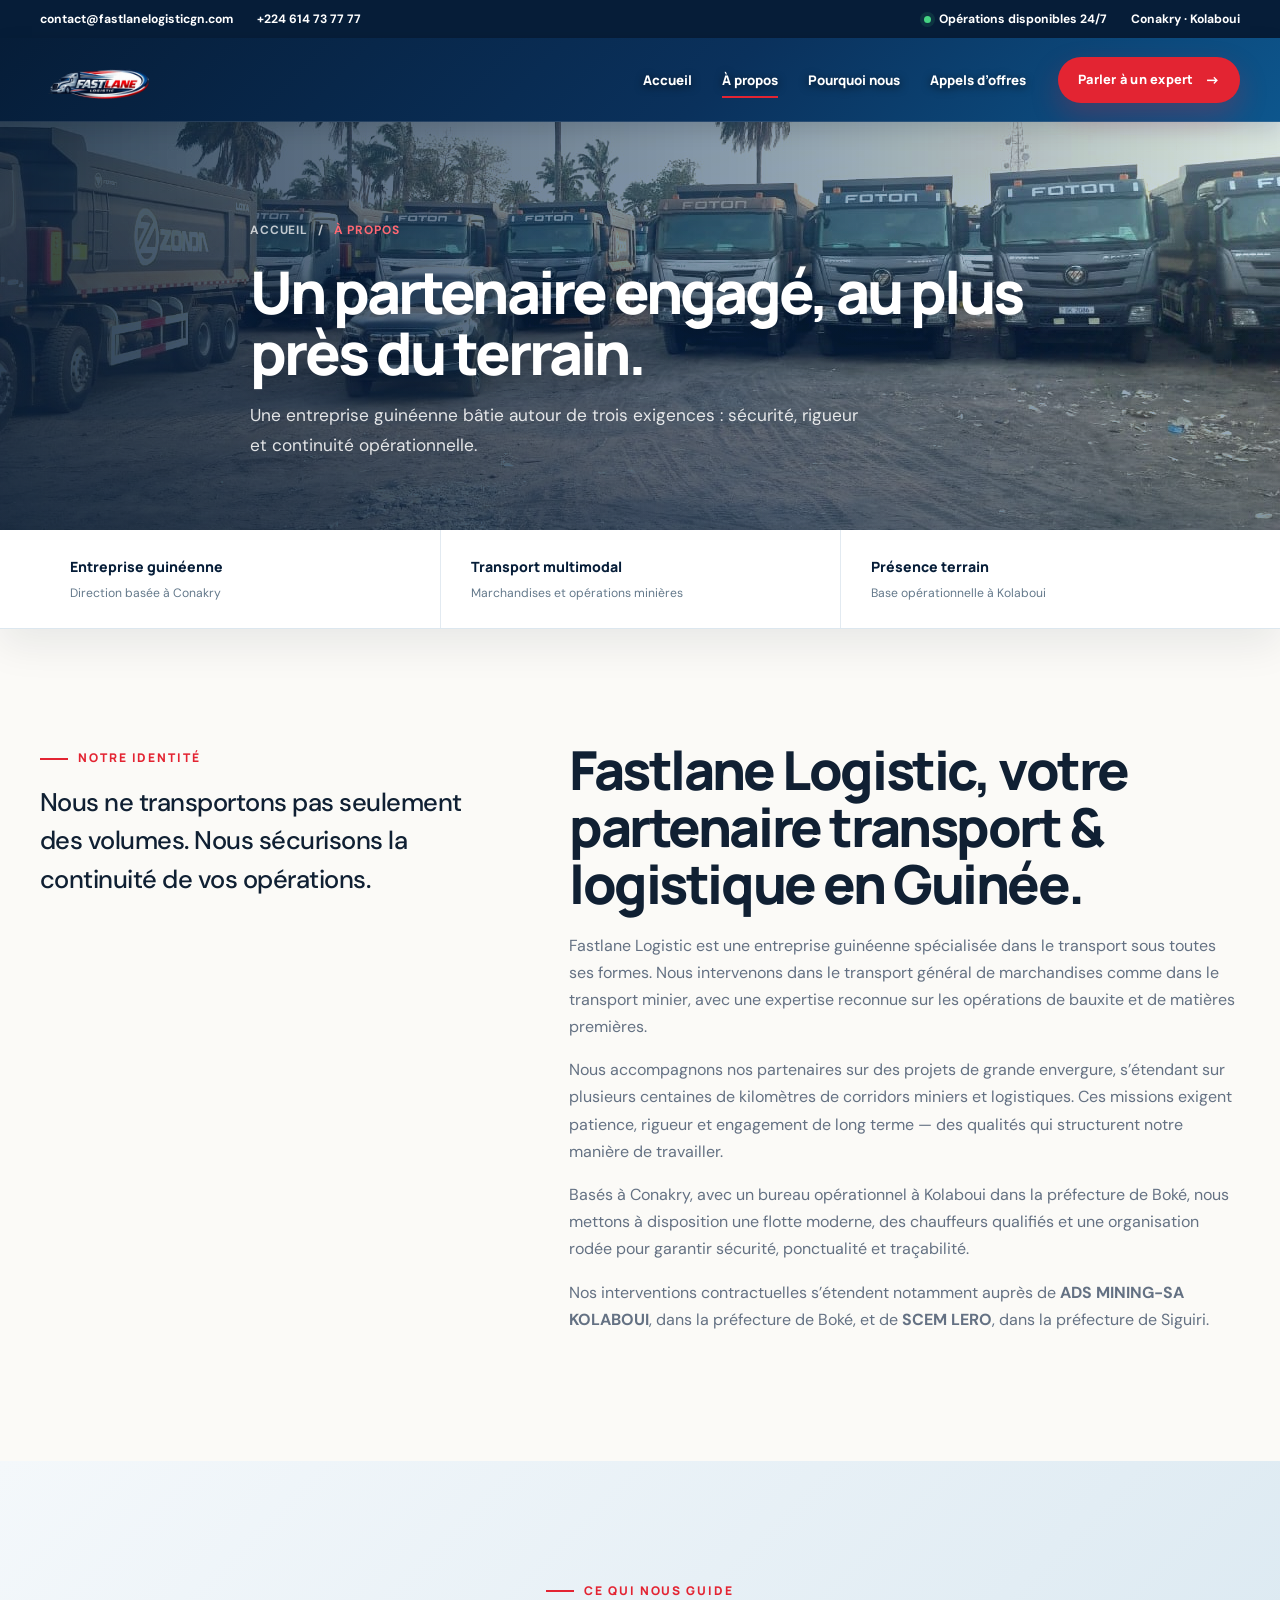
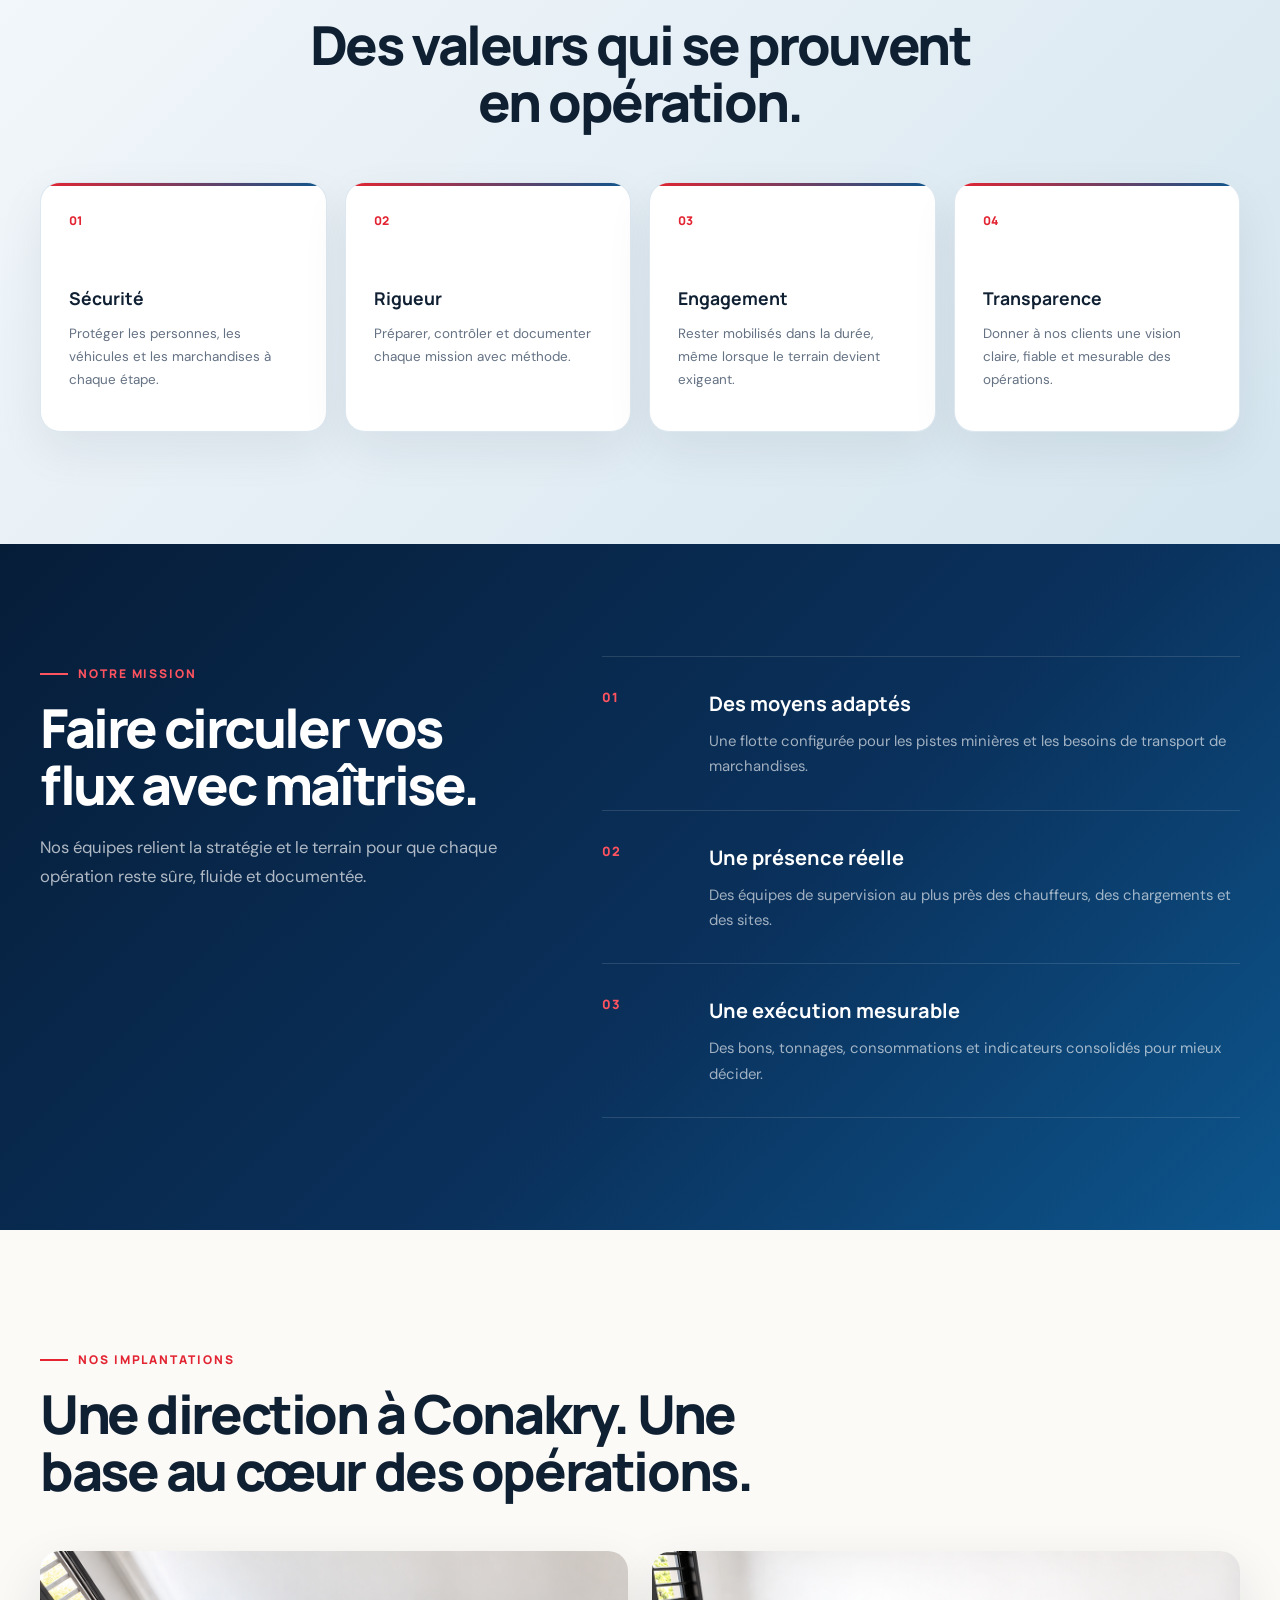
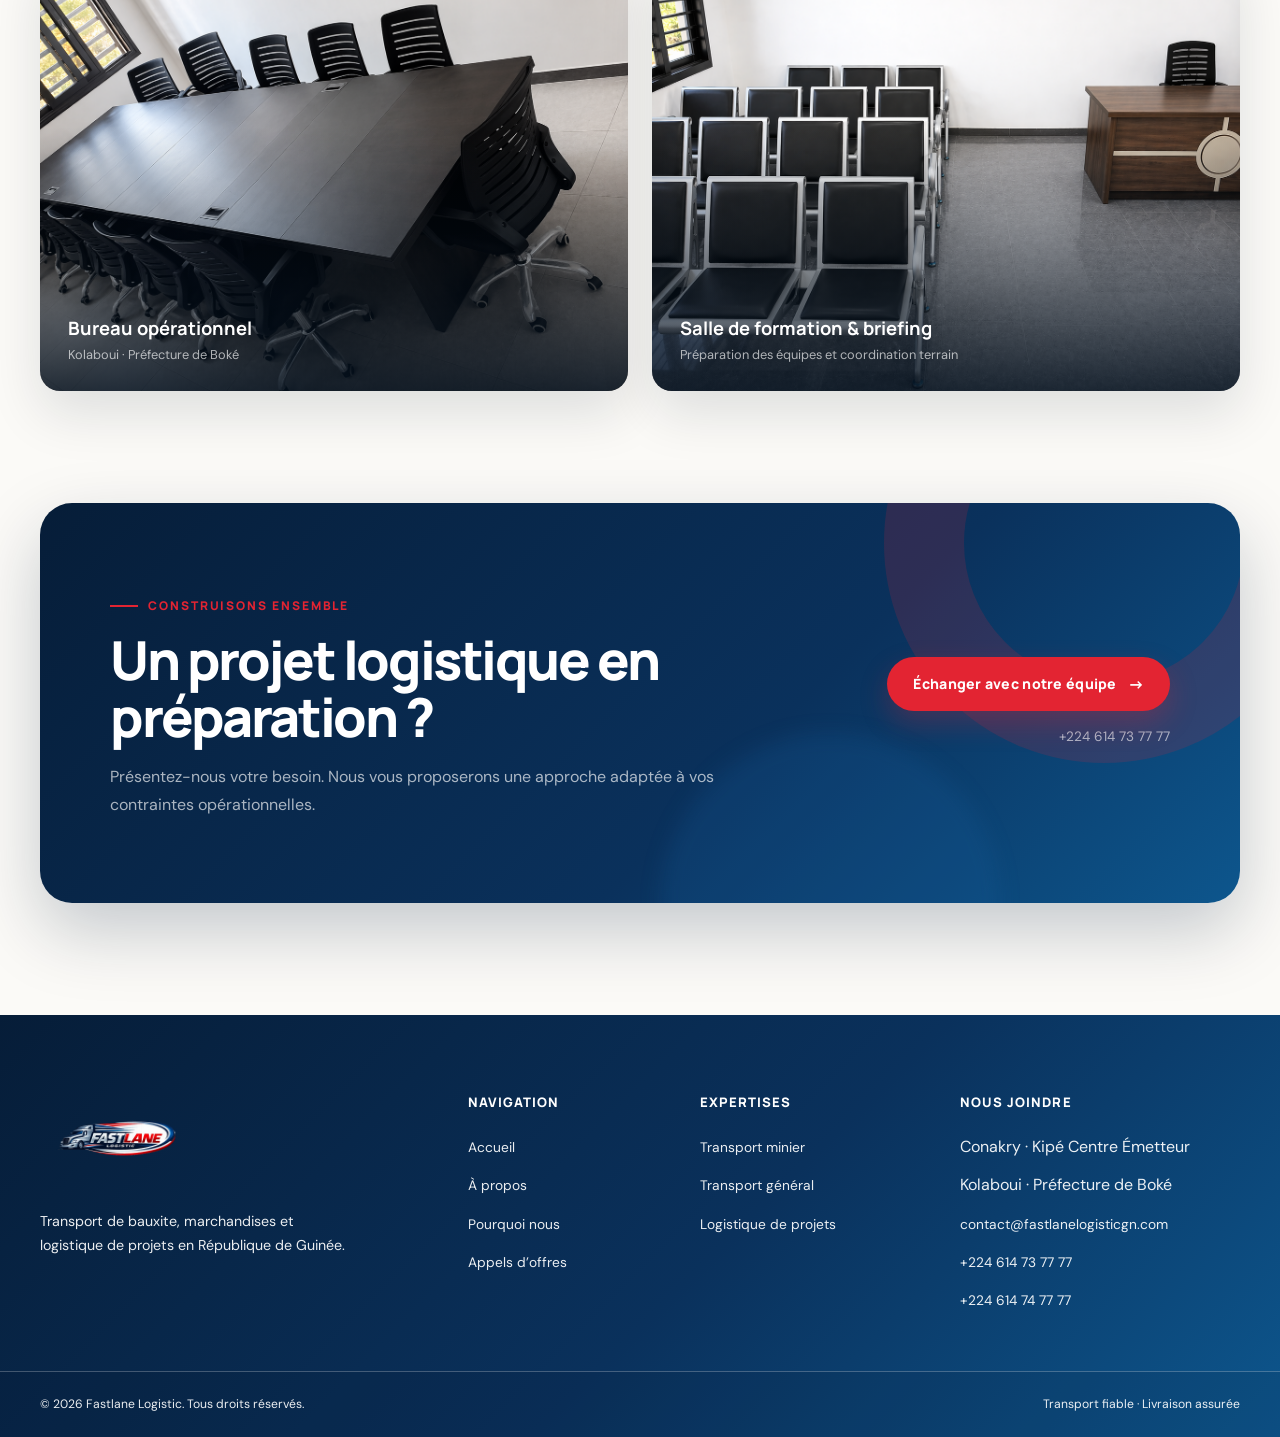
==== a-propos.html @ 9d79fba6 "feat: créer le site vitrine Fastlane Logistic" ====
<!DOCTYPE html>
<html lang="fr">
<head>
  <meta charset="UTF-8">
  <meta name="viewport" content="width=device-width, initial-scale=1.0">
  <meta name="description" content="Découvrez Fastlane Logistic, entreprise guinéenne spécialisée dans le transport minier, le transport général et la logistique de projets.">
  <meta name="theme-color" content="#03101e">
  <title>À propos — Fastlane Logistic</title>
  <link rel="icon" href="images/logo_fastlane.png" type="image/png">
  <link rel="stylesheet" href="styles.css">
  <script src="script.js" defer></script>
</head>
<body class="inner-page about-page">
  <a class="skip-link" href="#main">Aller au contenu</a>
  <header class="site-header">
    <div class="topbar"><div class="container topbar-inner"><div class="topbar-group"><a href="mailto:contact@fastlanelogisticgn.com">contact@fastlanelogisticgn.com</a><a href="tel:+224614737777">+224 614 73 77 77</a></div><div class="topbar-group"><span><i class="status-dot"></i>Opérations disponibles 24/7</span><span>Conakry · Kolaboui</span></div></div></div>
    <nav class="navbar" aria-label="Navigation principale">
      <div class="container nav-inner">
        <a class="brand" href="index.html" aria-label="Fastlane Logistic — Accueil"><img src="images/logo_fastlane.png" alt="Fastlane Logistic"></a>
        <button class="menu-toggle" type="button" aria-label="Ouvrir le menu" aria-expanded="false" aria-controls="navigation-menu"><span></span></button>
        <div class="nav-menu" id="navigation-menu">
          <ul class="nav-links"><li><a class="nav-link" href="index.html">Accueil</a></li><li><a class="nav-link active" href="a-propos.html" aria-current="page">À propos</a></li><li><a class="nav-link" href="pourquoi-nous.html">Pourquoi nous</a></li><li><a class="nav-link" href="appels-offres.html">Appels d’offres</a></li></ul>
          <a class="btn btn-primary nav-cta" href="contact.html">Parler à un expert <span class="arrow">→</span></a>
        </div>
      </div>
    </nav>
  </header>

  <main id="main">
    <section class="page-hero">
      <img src="images/home.jpeg" alt="Flotte Fastlane Logistic en Guinée" fetchpriority="high">
      <div class="container page-hero-content">
        <div class="breadcrumbs"><a href="index.html">Accueil</a><span>/</span><span>À propos</span></div>
        <h1>Un partenaire engagé, au plus près du terrain.</h1>
        <p>Une entreprise guinéenne bâtie autour de trois exigences&nbsp;: sécurité, rigueur et continuité opérationnelle.</p>
      </div>
    </section>

    <div class="page-highlight-strip" aria-label="Points clés de Fastlane Logistic">
      <div class="container page-highlight-grid">
        <div><strong>Entreprise guinéenne</strong><span>Direction basée à Conakry</span></div>
        <div><strong>Transport multimodal</strong><span>Marchandises et opérations minières</span></div>
        <div><strong>Présence terrain</strong><span>Base opérationnelle à Kolaboui</span></div>
      </div>
    </div>

    <section class="section">
      <div class="container page-intro-grid">
        <div class="js-reveal">
          <span class="eyebrow">Notre identité</span>
          <p class="large-copy">Nous ne transportons pas seulement des volumes. Nous sécurisons la continuité de vos opérations.</p>
        </div>
        <div class="body-copy js-reveal delay-1">
          <h2 class="section-title">Fastlane Logistic, votre partenaire transport & logistique en Guinée.</h2>
          <p>Fastlane Logistic est une entreprise guinéenne spécialisée dans le transport sous toutes ses formes. Nous intervenons dans le transport général de marchandises comme dans le transport minier, avec une expertise reconnue sur les opérations de bauxite et de matières premières.</p>
          <p>Nous accompagnons nos partenaires sur des projets de grande envergure, s’étendant sur plusieurs centaines de kilomètres de corridors miniers et logistiques. Ces missions exigent patience, rigueur et engagement de long terme — des qualités qui structurent notre manière de travailler.</p>
          <p>Basés à Conakry, avec un bureau opérationnel à Kolaboui dans la préfecture de Boké, nous mettons à disposition une flotte moderne, des chauffeurs qualifiés et une organisation rodée pour garantir sécurité, ponctualité et traçabilité.</p>
          <p>Nos interventions contractuelles s’étendent notamment auprès de <strong>ADS MINING-SA KOLABOUI</strong>, dans la préfecture de Boké, et de <strong>SCEM LERO</strong>, dans la préfecture de Siguiri.</p>
        </div>
      </div>
    </section>

    <section class="section section-cream">
      <div class="container">
        <header class="section-header center js-reveal"><span class="eyebrow">Ce qui nous guide</span><h2 class="section-title">Des valeurs qui se prouvent en opération.</h2></header>
        <div class="values-grid">
          <article class="value-card js-reveal"><span>01</span><h3>Sécurité</h3><p>Protéger les personnes, les véhicules et les marchandises à chaque étape.</p></article>
          <article class="value-card js-reveal delay-1"><span>02</span><h3>Rigueur</h3><p>Préparer, contrôler et documenter chaque mission avec méthode.</p></article>
          <article class="value-card js-reveal delay-2"><span>03</span><h3>Engagement</h3><p>Rester mobilisés dans la durée, même lorsque le terrain devient exigeant.</p></article>
          <article class="value-card js-reveal delay-3"><span>04</span><h3>Transparence</h3><p>Donner à nos clients une vision claire, fiable et mesurable des opérations.</p></article>
        </div>
      </div>
    </section>

    <section class="section section-dark">
      <div class="container operations-grid">
        <div class="sticky-copy js-reveal"><span class="eyebrow">Notre mission</span><h2 class="section-title">Faire circuler vos flux avec maîtrise.</h2><p class="section-copy">Nos équipes relient la stratégie et le terrain pour que chaque opération reste sûre, fluide et documentée.</p></div>
        <div class="process-list">
          <article class="process-item js-reveal"><div><h3>Des moyens adaptés</h3><p>Une flotte configurée pour les pistes minières et les besoins de transport de marchandises.</p></div></article>
          <article class="process-item js-reveal"><div><h3>Une présence réelle</h3><p>Des équipes de supervision au plus près des chauffeurs, des chargements et des sites.</p></div></article>
          <article class="process-item js-reveal"><div><h3>Une exécution mesurable</h3><p>Des bons, tonnages, consommations et indicateurs consolidés pour mieux décider.</p></div></article>
        </div>
      </div>
    </section>

    <section class="section">
      <div class="container">
        <header class="section-header js-reveal"><span class="eyebrow">Nos implantations</span><h2 class="section-title">Une direction à Conakry. Une base au cœur des opérations.</h2></header>
        <div class="office-grid">
          <article class="office-card js-reveal"><img src="images/bureau1.png" alt="Salle de réunion Fastlane Logistic à Kolaboui" loading="lazy"><div class="office-card-info"><strong>Bureau opérationnel</strong><span>Kolaboui · Préfecture de Boké</span></div></article>
          <article class="office-card js-reveal delay-1"><img src="images/bureau2.png" alt="Salle de formation Fastlane Logistic à Kolaboui" loading="lazy"><div class="office-card-info"><strong>Salle de formation & briefing</strong><span>Préparation des équipes et coordination terrain</span></div></article>
        </div>
      </div>
    </section>

    <section class="cta-section"><div class="container"><div class="cta-box js-reveal"><div><span class="eyebrow">Construisons ensemble</span><h2>Un projet logistique en préparation&nbsp;?</h2><p>Présentez-nous votre besoin. Nous vous proposerons une approche adaptée à vos contraintes opérationnelles.</p></div><div class="cta-action"><a class="btn btn-primary" href="contact.html">Échanger avec notre équipe <span class="arrow">→</span></a><a class="cta-phone" href="tel:+224614737777">+224 614 73 77 77</a></div></div></div></section>
  </main>

  <footer class="site-footer">
    <div class="container footer-main"><div class="footer-brand"><img src="images/logo_fastlane.png" alt="Fastlane Logistic"><p>Transport de bauxite, marchandises et logistique de projets en République de Guinée.</p></div><div><h2 class="footer-title">Navigation</h2><ul class="footer-links"><li><a href="index.html">Accueil</a></li><li><a href="a-propos.html">À propos</a></li><li><a href="pourquoi-nous.html">Pourquoi nous</a></li><li><a href="appels-offres.html">Appels d’offres</a></li></ul></div><div><h2 class="footer-title">Expertises</h2><ul class="footer-links"><li><a href="index.html#expertises">Transport minier</a></li><li><a href="index.html#expertises">Transport général</a></li><li><a href="index.html#expertises">Logistique de projets</a></li></ul></div><div><h2 class="footer-title">Nous joindre</h2><ul class="footer-contact"><li>Conakry · Kipé Centre Émetteur</li><li>Kolaboui · Préfecture de Boké</li><li><a href="mailto:contact@fastlanelogisticgn.com">contact@fastlanelogisticgn.com</a></li><li><a href="tel:+224614737777">+224 614 73 77 77</a></li><li><a href="tel:+224614747777">+224 614 74 77 77</a></li></ul></div></div>
    <div class="footer-note"><div class="container footer-note-inner"><span>© <span data-year>2026</span> Fastlane Logistic. Tous droits réservés.</span><span>Transport fiable · Livraison assurée</span></div></div>
  </footer>
</body>
</html>
---- styles.css ----
@import url('https://fonts.googleapis.com/css2?family=DM+Sans:wght@400;500;600;700&family=Manrope:wght@500;600;700;800&display=swap');

:root {
  --navy-950: #03101e;
  --navy-900: #07182b;
  --navy-800: #0b223b;
  --navy-700: #123453;
  --blue: #1667a8;
  --blue-soft: #e8f1f8;
  --red: #e32432;
  --red-dark: #ba1522;
  --cream: #f3f0e9;
  --paper: #fbfaf7;
  --white: #ffffff;
  --ink: #102033;
  --muted: #647183;
  --line: rgba(9, 31, 53, 0.12);
  --shadow-sm: 0 12px 32px rgba(7, 24, 43, 0.08);
  --shadow-lg: 0 30px 80px rgba(3, 16, 30, 0.18);
  --radius-sm: 12px;
  --radius-md: 20px;
  --radius-lg: 32px;
  --container: 1200px;
  --transition: 240ms cubic-bezier(.22, .61, .36, 1);
}

/* Landing page refinement — Fastlane corporate identity */
.brand {
  width: 150px;
  height: 50px;
}

.brand img {
  top: -24px;
  left: -6px;
  width: 166px;
}

.footer-brand img {
  width: 150px;
}

.hero {
  min-height: 820px;
}

.hero-bg::before {
  background:
    linear-gradient(90deg, rgba(3, 16, 30, .48) 0%, rgba(3, 16, 30, .22) 48%, rgba(3, 16, 30, .02) 82%),
    linear-gradient(0deg, rgba(3, 16, 30, .30) 0%, transparent 50%);
}

.hero-bg::after {
  opacity: .24;
}

.hero-bg img {
  filter: brightness(1.16) saturate(1.08) contrast(1.02);
}

.hero-copy {
  max-width: 760px;
}

.display-title {
  max-width: 760px;
  font-size: clamp(3.2rem, 5.8vw, 5.55rem);
  text-shadow: 0 5px 32px rgba(0, 0, 0, .22);
}

.hero-lead {
  max-width: 610px;
}

.about-section {
  overflow: hidden;
}

.about-layout {
  display: grid;
  grid-template-columns: minmax(0, .92fr) minmax(0, 1.08fr);
  gap: 76px;
  align-items: center;
}

.about-copy .section-title {
  max-width: 590px;
  font-size: clamp(2.2rem, 3.6vw, 3.55rem);
}

.about-copy p {
  color: var(--muted);
}

.about-copy .lead-copy {
  color: var(--ink);
  font-size: 1.08rem;
  font-weight: 500;
}

.about-copy .text-link {
  margin-top: 12px;
}

.about-gallery {
  display: grid;
  min-height: 610px;
  grid-template-columns: 1.14fr .86fr;
  grid-template-rows: 1fr 1fr;
  gap: 14px;
}

.about-photo {
  position: relative;
  min-width: 0;
  margin: 0;
  overflow: hidden;
  border-radius: 18px;
  background: var(--navy-900);
  box-shadow: var(--shadow-sm);
}

.about-photo::after {
  position: absolute;
  inset: 0;
  content: '';
  background: linear-gradient(0deg, rgba(3, 16, 30, .8), transparent 55%);
  pointer-events: none;
}

.about-photo-main {
  grid-row: 1 / 3;
}

.about-photo img {
  width: 100%;
  height: 100%;
  object-fit: cover;
  transition: transform 700ms cubic-bezier(.22, .61, .36, 1);
}

.about-photo:hover img {
  transform: scale(1.035);
}

.about-photo figcaption {
  position: absolute;
  z-index: 2;
  right: 18px;
  bottom: 17px;
  left: 18px;
  color: var(--white);
  font-family: 'Manrope', sans-serif;
  font-size: .75rem;
  font-weight: 700;
  line-height: 1.4;
}

.about-highlights {
  display: grid;
  grid-template-columns: repeat(4, 1fr);
  margin-top: 56px;
  border: 1px solid var(--line);
  border-radius: var(--radius-md);
  overflow: hidden;
  background: var(--white);
  box-shadow: var(--shadow-sm);
}

.about-highlight {
  position: relative;
  min-height: 158px;
  padding: 28px;
}

.about-highlight + .about-highlight {
  border-left: 1px solid var(--line);
}

.about-highlight span,
.about-highlight strong,
.about-highlight small {
  display: block;
}

.about-highlight span {
  margin-bottom: 24px;
  color: var(--red);
  font-family: 'Manrope', sans-serif;
  font-size: .68rem;
  font-weight: 800;
  letter-spacing: .12em;
}

.about-highlight strong {
  margin-bottom: 3px;
  color: var(--navy-900);
  font-family: 'Manrope', sans-serif;
  font-size: .94rem;
}

.about-highlight small {
  color: var(--muted);
  font-size: .76rem;
}

.pillars-grid {
  display: grid;
  grid-template-columns: repeat(3, 1fr);
  gap: 22px;
}

.pillar-card {
  overflow: hidden;
  border: 1px solid var(--line);
  border-radius: var(--radius-md);
  background: var(--white);
  box-shadow: 0 12px 34px rgba(7, 24, 43, .06);
  transition: transform var(--transition), box-shadow var(--transition);
}

.pillar-card:hover {
  box-shadow: 0 22px 50px rgba(7, 24, 43, .12);
  transform: translateY(-7px);
}

.pillar-image {
  position: relative;
  height: 245px;
  overflow: hidden;
  background: var(--navy-900);
}

.pillar-image::after {
  position: absolute;
  inset: 0;
  content: '';
  background: linear-gradient(0deg, rgba(3, 16, 30, .54), transparent 55%);
}

.pillar-image img {
  width: 100%;
  height: 100%;
  object-fit: cover;
  transition: transform 700ms cubic-bezier(.22, .61, .36, 1);
}

.pillar-card:hover .pillar-image img {
  transform: scale(1.05);
}

.pillar-image span {
  position: absolute;
  z-index: 2;
  bottom: 18px;
  left: 20px;
  padding: 7px 12px;
  border: 1px solid rgba(255, 255, 255, .28);
  border-radius: 999px;
  color: var(--white);
  background: rgba(3, 16, 30, .44);
  font-family: 'Manrope', sans-serif;
  font-size: .68rem;
  font-weight: 800;
  letter-spacing: .08em;
  text-transform: uppercase;
  backdrop-filter: blur(10px);
}

.pillar-content {
  position: relative;
  padding: 30px 28px 34px;
}

.pillar-index {
  display: block;
  margin-bottom: 20px;
  color: var(--red);
  font-family: 'Manrope', sans-serif;
  font-size: .7rem;
  font-weight: 800;
  letter-spacing: .12em;
}

.pillar-content h3 {
  margin-bottom: 13px;
  color: var(--navy-900);
  font-size: 1.3rem;
  line-height: 1.25;
}

.pillar-content p {
  margin-bottom: 0;
  color: var(--muted);
  font-size: .87rem;
  line-height: 1.65;
}

.pillar-content p strong {
  color: var(--ink);
}

.section-dark.platform-wrap::before {
  border-color: rgba(227, 36, 50, .08);
}

.app-features-grid {
  display: grid;
  grid-template-columns: repeat(3, 1fr);
  gap: 1px;
  margin-top: 68px;
  overflow: hidden;
  border: 1px solid rgba(255, 255, 255, .12);
  border-radius: var(--radius-md);
  background: rgba(255, 255, 255, .12);
}

.app-feature {
  min-height: 215px;
  padding: 30px;
  background: rgba(7, 24, 43, .96);
}

.app-feature span {
  display: block;
  margin-bottom: 36px;
  color: #ff5360;
  font-family: 'Manrope', sans-serif;
  font-size: .68rem;
  font-weight: 800;
  letter-spacing: .12em;
}

.app-feature h3 {
  margin-bottom: 9px;
  color: var(--white);
  font-size: 1.08rem;
}

.app-feature p {
  margin-bottom: 0;
  color: rgba(255, 255, 255, .6);
  font-size: .84rem;
  line-height: 1.6;
}

.cta-box {
  grid-template-columns: minmax(0, 1fr) auto;
}

.contact-quick {
  display: grid;
  grid-column: 1 / -1;
  grid-template-columns: 1fr 1.1fr 1.2fr;
  gap: 22px;
  padding-top: 30px;
  border-top: 1px solid rgba(255, 255, 255, .14);
}

.contact-quick > * {
  color: rgba(255, 255, 255, .88);
  font-family: 'Manrope', sans-serif;
  font-size: .8rem;
  font-weight: 700;
  line-height: 1.45;
}

.contact-quick small {
  display: block;
  margin-bottom: 6px;
  color: #ff6873;
  font-size: .62rem;
  font-weight: 800;
  letter-spacing: .11em;
  text-transform: uppercase;
}

@media (max-width: 980px) {
  .about-layout {
    grid-template-columns: 1fr;
  }

  .about-gallery {
    min-height: 540px;
  }

  .about-highlights {
    grid-template-columns: 1fr 1fr;
  }

  .about-highlight:nth-child(3) {
    border-left: 0;
  }

  .about-highlight:nth-child(n + 3) {
    border-top: 1px solid var(--line);
  }

  .pillars-grid {
    grid-template-columns: 1fr;
  }

  .pillar-card {
    display: grid;
    grid-template-columns: .85fr 1.15fr;
  }

  .pillar-image {
    height: 100%;
    min-height: 350px;
  }

  .app-features-grid {
    grid-template-columns: 1fr 1fr;
  }
}

@media (max-width: 640px) {
  .brand {
    width: 128px;
    height: 44px;
  }

  .brand img {
    top: -21px;
    left: -6px;
    width: 145px;
  }

  .hero {
    min-height: 820px;
  }

  .hero-bg::before {
    background:
      linear-gradient(90deg, rgba(3, 16, 30, .48), rgba(3, 16, 30, .12)),
      linear-gradient(0deg, rgba(3, 16, 30, .50), transparent 62%);
  }

  .hero-bg img {
    object-position: 57% center;
    filter: brightness(1.12) saturate(1.06);
  }

  .display-title {
    font-size: clamp(3rem, 14vw, 4.2rem);
  }

  .about-layout {
    gap: 46px;
  }

  .about-gallery {
    min-height: 590px;
    grid-template-columns: 1fr 1fr;
    grid-template-rows: 320px 250px;
  }

  .about-photo-main {
    grid-column: 1 / -1;
    grid-row: auto;
  }

  .about-highlights,
  .app-features-grid {
    grid-template-columns: 1fr;
  }

  .about-highlight + .about-highlight {
    border-top: 1px solid var(--line);
    border-left: 0;
  }

  .pillar-card {
    display: block;
  }

  .pillar-image {
    height: 235px;
    min-height: 0;
  }

  .app-feature {
    min-height: 190px;
  }

  .contact-quick {
    grid-template-columns: 1fr;
  }

  .contact-quick > * {
    overflow-wrap: anywhere;
  }
}

*,
*::before,
*::after {
  box-sizing: border-box;
}

html {
  scroll-behavior: smooth;
  scroll-padding-top: 110px;
}

body {
  margin: 0;
  color: var(--ink);
  background: var(--paper);
  font-family: 'DM Sans', 'Segoe UI', sans-serif;
  font-size: 16px;
  line-height: 1.7;
  -webkit-font-smoothing: antialiased;
}

body.menu-open {
  overflow: hidden;
}

img {
  display: block;
  max-width: 100%;
}

a {
  color: inherit;
  text-decoration: none;
}

button,
input,
select,
textarea {
  font: inherit;
}

button,
a {
  -webkit-tap-highlight-color: transparent;
}

p,
h1,
h2,
h3,
h4 {
  margin-top: 0;
}

h1,
h2,
h3,
h4,
.eyebrow,
.nav-link,
.btn {
  font-family: 'Manrope', 'Segoe UI', sans-serif;
}

.skip-link {
  position: fixed;
  top: 12px;
  left: 12px;
  z-index: 9999;
  padding: 10px 14px;
  color: var(--white);
  background: var(--red);
  border-radius: 8px;
  transform: translateY(-160%);
  transition: transform var(--transition);
}

.skip-link:focus {
  transform: translateY(0);
}

.container {
  width: min(calc(100% - 48px), var(--container));
  margin-inline: auto;
}

.section {
  position: relative;
  padding: 112px 0;
}

.section-sm {
  padding: 72px 0;
}

.section-dark {
  color: var(--white);
  background: var(--navy-950);
}

.section-cream {
  background: var(--cream);
}

.section-header {
  max-width: 720px;
  margin-bottom: 52px;
}

.section-header.center {
  margin-right: auto;
  margin-left: auto;
  text-align: center;
}

.eyebrow {
  display: inline-flex;
  align-items: center;
  gap: 10px;
  margin-bottom: 18px;
  color: var(--red);
  font-size: .75rem;
  font-weight: 800;
  letter-spacing: .16em;
  line-height: 1.2;
  text-transform: uppercase;
}

.eyebrow::before {
  width: 28px;
  height: 2px;
  content: '';
  background: currentColor;
}

.section-dark .eyebrow,
.hero .eyebrow,
.page-hero .eyebrow {
  color: #ff5360;
}

.display-title,
.section-title {
  color: inherit;
  font-weight: 800;
  letter-spacing: -.045em;
  line-height: 1.06;
}

.display-title {
  max-width: 850px;
  margin-bottom: 26px;
  font-size: clamp(3.1rem, 6.4vw, 6.2rem);
}

.section-title {
  margin-bottom: 20px;
  font-size: clamp(2.15rem, 4.2vw, 4rem);
}

.section-copy {
  margin-bottom: 0;
  color: var(--muted);
  font-size: clamp(1.02rem, 1.3vw, 1.16rem);
}

.section-dark .section-copy {
  color: rgba(255, 255, 255, .68);
}

.accent {
  color: var(--red);
}

.btn {
  display: inline-flex;
  min-height: 54px;
  align-items: center;
  justify-content: center;
  gap: 11px;
  padding: 0 25px;
  border: 1px solid transparent;
  border-radius: 999px;
  cursor: pointer;
  font-size: .88rem;
  font-weight: 800;
  letter-spacing: .02em;
  line-height: 1;
  transition: transform var(--transition), background var(--transition), border-color var(--transition), color var(--transition), box-shadow var(--transition);
}

.btn:hover {
  transform: translateY(-2px);
}

.btn-primary {
  color: var(--white);
  background: var(--red);
  box-shadow: 0 12px 28px rgba(227, 36, 50, .25);
}

.btn-primary:hover {
  background: var(--red-dark);
  box-shadow: 0 16px 34px rgba(227, 36, 50, .32);
}

.btn-outline-light {
  color: var(--white);
  border-color: rgba(255, 255, 255, .38);
  background: rgba(255, 255, 255, .06);
  backdrop-filter: blur(10px);
}

.btn-outline-light:hover {
  border-color: var(--white);
  background: rgba(255, 255, 255, .12);
}

.btn-outline-dark {
  color: var(--navy-900);
  border-color: rgba(7, 24, 43, .22);
  background: transparent;
}

.btn-outline-dark:hover {
  border-color: var(--navy-900);
  background: var(--navy-900);
  color: var(--white);
}

.arrow {
  font-size: 1.15em;
  transition: transform var(--transition);
}

.btn:hover .arrow,
.text-link:hover .arrow {
  transform: translateX(4px);
}

.topbar {
  height: 38px;
  color: var(--white);
  background: #061d38;
  font-size: .76rem;
  font-weight: 700;
}

.topbar a,
.topbar span {
  color: inherit;
}

.topbar-inner {
  display: flex;
  height: 100%;
  align-items: center;
  justify-content: space-between;
}

.topbar-group {
  display: flex;
  align-items: center;
  gap: 24px;
}

.topbar a:hover {
  color: var(--white);
}

.status-dot {
  display: inline-block;
  width: 7px;
  height: 7px;
  margin-right: 8px;
  border-radius: 50%;
  background: #45d483;
  box-shadow: 0 0 0 4px rgba(69, 212, 131, .12);
}

.site-header {
  position: fixed;
  z-index: 1000;
  top: 0;
  right: 0;
  left: 0;
  transition: background var(--transition), box-shadow var(--transition), transform var(--transition);
}

.site-header.is-scrolled {
  background: rgba(3, 16, 30, .95);
  box-shadow: 0 14px 40px rgba(0, 0, 0, .17);
  backdrop-filter: blur(16px);
}

.navbar {
  height: 84px;
  border-bottom: 1px solid rgba(255, 255, 255, .12);
  background: linear-gradient(135deg, #061d38 0%, #0a315c 56%, #0d568d 100%);
  box-shadow: 0 8px 20px rgba(3, 16, 30, .14);
  -webkit-backdrop-filter: none;
  backdrop-filter: none;
  transition: background var(--transition), box-shadow var(--transition), backdrop-filter var(--transition);
}

.site-header.is-scrolled .navbar {
  background: linear-gradient(135deg, #061d38 0%, #0a315c 56%, #0d568d 100%);
  box-shadow: 0 10px 28px rgba(3, 16, 30, .22);
  -webkit-backdrop-filter: none;
  backdrop-filter: none;
}

.nav-inner {
  display: flex;
  height: 100%;
  align-items: center;
  justify-content: space-between;
}

.brand {
  position: relative;
  display: inline-flex;
  width: 190px;
  height: 62px;
  align-items: center;
  flex-shrink: 0;
  overflow: hidden;
}

.brand img {
  position: absolute;
  top: -30px;
  left: -8px;
  width: 210px;
  max-width: none;
  height: auto;
}

.nav-menu {
  display: flex;
  align-items: center;
  gap: 32px;
}

.nav-links {
  display: flex;
  align-items: center;
  gap: 30px;
  margin: 0;
  padding: 0;
  list-style: none;
}

.nav-link {
  position: relative;
  padding: 12px 0;
  color: var(--white);
  font-size: .83rem;
  font-weight: 800;
  text-shadow: 0 2px 9px rgba(0, 0, 0, .72);
}

.nav-link::after {
  position: absolute;
  right: 0;
  bottom: 3px;
  left: 0;
  height: 2px;
  content: '';
  background: var(--red);
  transform: scaleX(0);
  transform-origin: right;
  transition: transform var(--transition);
}

.nav-link:hover,
.nav-link.active {
  color: var(--white);
}

.nav-link:hover::after,
.nav-link.active::after {
  transform: scaleX(1);
  transform-origin: left;
}

.nav-cta {
  min-height: 46px;
  padding: 0 19px;
  font-size: .8rem;
}

.menu-toggle {
  display: none;
  width: 48px;
  height: 48px;
  align-items: center;
  justify-content: center;
  padding: 0;
  border: 1px solid rgba(255, 255, 255, .25);
  border-radius: 50%;
  color: var(--white);
  background: transparent;
  cursor: pointer;
}

.menu-toggle span,
.menu-toggle::before,
.menu-toggle::after {
  display: block;
  width: 19px;
  height: 2px;
  content: '';
  background: currentColor;
  transition: transform var(--transition), opacity var(--transition);
}

.menu-toggle span {
  margin: 4px 0;
}

.menu-toggle.active span {
  opacity: 0;
}

.menu-toggle.active::before {
  transform: translateY(6px) rotate(45deg);
}

.menu-toggle.active::after {
  transform: translateY(-6px) rotate(-45deg);
}

.hero {
  position: relative;
  display: flex;
  min-height: 860px;
  align-items: flex-end;
  overflow: hidden;
  color: var(--white);
  background: var(--navy-950);
}

.hero-bg {
  position: absolute;
  inset: 0;
}

.hero-bg::before,
.hero-bg::after {
  position: absolute;
  inset: 0;
  content: '';
}

.hero-bg::before {
  z-index: 1;
  background: linear-gradient(90deg, rgba(3, 16, 30, .95) 0%, rgba(3, 16, 30, .78) 48%, rgba(3, 16, 30, .22) 79%), linear-gradient(0deg, rgba(3, 16, 30, .78) 0%, transparent 42%);
}

.hero-bg::after {
  z-index: 2;
  background: linear-gradient(120deg, transparent 64%, rgba(227, 36, 50, .28) 64.1%, transparent 65%);
}

.hero-bg img {
  width: 100%;
  height: 100%;
  object-fit: cover;
  object-position: center;
  transform: scale(1.02);
}

.hero-grid {
  position: relative;
  z-index: 3;
  display: grid;
  width: 100%;
  grid-template-columns: minmax(0, 1fr) 290px;
  gap: 64px;
  align-items: end;
  padding-top: 190px;
  padding-bottom: 76px;
}

.hero-copy {
  max-width: 850px;
}

.hero-lead {
  max-width: 660px;
  margin-bottom: 34px;
  color: rgba(255, 255, 255, .78);
  font-size: clamp(1.08rem, 1.7vw, 1.3rem);
}

.hero-actions {
  display: flex;
  flex-wrap: wrap;
  gap: 14px;
}

.hero-proof {
  padding: 26px 26px 22px;
  border: 1px solid rgba(255, 255, 255, .18);
  border-radius: var(--radius-md);
  background: rgba(6, 24, 43, .62);
  box-shadow: var(--shadow-lg);
  backdrop-filter: blur(18px);
}

.hero-proof-label {
  margin-bottom: 17px;
  color: rgba(255, 255, 255, .5);
  font-size: .7rem;
  font-weight: 800;
  letter-spacing: .14em;
  text-transform: uppercase;
}

.proof-item {
  display: grid;
  grid-template-columns: 42px 1fr;
  gap: 13px;
  align-items: center;
  padding: 16px 0;
  border-top: 1px solid rgba(255, 255, 255, .1);
}

.proof-item:first-of-type {
  border-top: 0;
}

.proof-number {
  color: var(--white);
  font-family: 'Manrope', sans-serif;
  font-size: 1.5rem;
  font-weight: 800;
  letter-spacing: -.04em;
}

.proof-copy {
  color: rgba(255, 255, 255, .7);
  font-size: .83rem;
  line-height: 1.4;
}

.hero-scroll {
  position: absolute;
  z-index: 4;
  right: 28px;
  bottom: 82px;
  display: flex;
  align-items: center;
  gap: 10px;
  color: rgba(255, 255, 255, .52);
  font-size: .68rem;
  font-weight: 700;
  letter-spacing: .14em;
  text-transform: uppercase;
  writing-mode: vertical-rl;
}

.hero-scroll::after {
  width: 1px;
  height: 54px;
  content: '';
  background: rgba(255, 255, 255, .38);
}

.expertise-strip {
  color: var(--white);
  background: var(--red);
}

.expertise-grid {
  display: grid;
  min-height: 88px;
  grid-template-columns: repeat(4, 1fr);
  align-items: center;
}

.expertise-item {
  position: relative;
  padding: 0 24px;
  font-family: 'Manrope', sans-serif;
  font-size: .75rem;
  font-weight: 800;
  letter-spacing: .1em;
  text-align: center;
  text-transform: uppercase;
}

.expertise-item + .expertise-item::before {
  position: absolute;
  top: 50%;
  left: 0;
  width: 1px;
  height: 28px;
  content: '';
  background: rgba(255, 255, 255, .34);
  transform: translateY(-50%);
}

.story-grid {
  display: grid;
  grid-template-columns: minmax(0, .95fr) minmax(0, 1.05fr);
  gap: 90px;
  align-items: center;
}

.image-stack {
  position: relative;
  min-height: 620px;
}

.image-card {
  position: absolute;
  overflow: hidden;
  border-radius: var(--radius-md);
  box-shadow: var(--shadow-lg);
}

.image-card img {
  width: 100%;
  height: 100%;
  object-fit: cover;
}

.image-card.primary {
  top: 0;
  right: 0;
  width: 78%;
  height: 470px;
}

.image-card.secondary {
  bottom: 0;
  left: 0;
  width: 58%;
  height: 270px;
  border: 10px solid var(--paper);
}

.image-label {
  position: absolute;
  right: 18px;
  bottom: 18px;
  left: 18px;
  padding: 15px 17px;
  border: 1px solid rgba(255, 255, 255, .16);
  border-radius: 12px;
  color: var(--white);
  background: rgba(3, 16, 30, .78);
  font-size: .78rem;
  font-weight: 700;
  backdrop-filter: blur(12px);
}

.story-badge {
  position: absolute;
  z-index: 3;
  top: 50%;
  left: 14%;
  display: grid;
  width: 138px;
  height: 138px;
  place-items: center;
  padding: 18px;
  border: 8px solid var(--paper);
  border-radius: 50%;
  color: var(--white);
  background: var(--red);
  font-family: 'Manrope', sans-serif;
  font-size: .78rem;
  font-weight: 800;
  line-height: 1.35;
  text-align: center;
  text-transform: uppercase;
  transform: translateY(-50%);
}

.story-copy p {
  color: var(--muted);
}

.story-copy .lead-copy {
  color: var(--ink);
  font-size: 1.18rem;
  font-weight: 500;
}

.check-list {
  display: grid;
  grid-template-columns: repeat(2, minmax(0, 1fr));
  gap: 14px 24px;
  margin: 32px 0 38px;
  padding: 0;
  list-style: none;
}

.check-list li {
  position: relative;
  padding-left: 27px;
  font-size: .92rem;
  font-weight: 700;
}

.check-list li::before {
  position: absolute;
  top: 8px;
  left: 0;
  display: grid;
  width: 17px;
  height: 17px;
  place-items: center;
  border-radius: 50%;
  color: var(--white);
  background: var(--red);
  content: '✓';
  font-size: .66rem;
}

.services-grid {
  display: grid;
  grid-template-columns: repeat(3, 1fr);
  gap: 22px;
}

.service-card {
  position: relative;
  display: flex;
  min-height: 410px;
  flex-direction: column;
  overflow: hidden;
  padding: 34px;
  border: 1px solid var(--line);
  border-radius: var(--radius-md);
  color: var(--white);
  background: var(--navy-900);
  box-shadow: var(--shadow-sm);
  isolation: isolate;
}

.service-card::before {
  position: absolute;
  z-index: -1;
  inset: 0;
  content: '';
  background: linear-gradient(180deg, rgba(3, 16, 30, .2), rgba(3, 16, 30, .96) 76%);
}

.service-card::after {
  position: absolute;
  z-index: -2;
  inset: 0;
  content: '';
  background: var(--service-image) center/cover no-repeat;
  transition: transform 700ms cubic-bezier(.22, .61, .36, 1);
}

.service-card:hover::after {
  transform: scale(1.06);
}

.service-index {
  display: grid;
  width: 48px;
  height: 48px;
  place-items: center;
  margin-bottom: auto;
  border: 1px solid rgba(255, 255, 255, .26);
  border-radius: 50%;
  background: rgba(3, 16, 30, .38);
  font-family: 'Manrope', sans-serif;
  font-size: .75rem;
  font-weight: 800;
  backdrop-filter: blur(10px);
}

.service-card h3 {
  margin: 0 0 12px;
  font-size: 1.55rem;
  line-height: 1.2;
}

.service-card p {
  margin: 0;
  color: rgba(255, 255, 255, .7);
  font-size: .92rem;
  line-height: 1.6;
}

.text-link {
  display: inline-flex;
  align-items: center;
  gap: 9px;
  color: var(--red);
  font-family: 'Manrope', sans-serif;
  font-size: .84rem;
  font-weight: 800;
}

.operations-grid {
  display: grid;
  grid-template-columns: .85fr 1.15fr;
  gap: 90px;
  align-items: start;
}

.sticky-copy {
  position: sticky;
  top: 150px;
}

.process-list {
  counter-reset: process;
}

.process-item {
  position: relative;
  display: grid;
  min-height: 148px;
  grid-template-columns: 82px 1fr;
  gap: 25px;
  padding: 30px 0;
  border-top: 1px solid rgba(255, 255, 255, .13);
  counter-increment: process;
}

.process-item:last-child {
  border-bottom: 1px solid rgba(255, 255, 255, .13);
}

.process-item::before {
  color: #ff5360;
  content: '0' counter(process);
  font-family: 'Manrope', sans-serif;
  font-size: .8rem;
  font-weight: 800;
  letter-spacing: .08em;
}

.process-item h3 {
  margin-bottom: 8px;
  font-size: 1.25rem;
}

.process-item p {
  margin-bottom: 0;
  color: rgba(255, 255, 255, .62);
  font-size: .93rem;
}

.fleet-layout {
  display: grid;
  grid-template-columns: minmax(0, 1.15fr) minmax(320px, .85fr);
  gap: 30px;
}

.fleet-feature {
  position: relative;
  min-height: 610px;
  overflow: hidden;
  border-radius: var(--radius-lg);
  color: var(--white);
}

.fleet-feature::after {
  position: absolute;
  inset: 0;
  content: '';
  background: linear-gradient(0deg, rgba(3, 16, 30, .94), rgba(3, 16, 30, .05) 66%);
}

.fleet-feature img {
  width: 100%;
  height: 100%;
  object-fit: cover;
}

.fleet-overlay {
  position: absolute;
  z-index: 2;
  right: 38px;
  bottom: 36px;
  left: 38px;
}

.fleet-overlay h3 {
  margin-bottom: 8px;
  font-size: clamp(1.65rem, 3vw, 2.55rem);
}

.fleet-overlay p {
  max-width: 590px;
  margin-bottom: 0;
  color: rgba(255, 255, 255, .72);
}

.fleet-side {
  display: grid;
  gap: 22px;
}

.fleet-card {
  position: relative;
  min-height: 294px;
  overflow: hidden;
  border-radius: var(--radius-md);
  color: var(--white);
}

.fleet-card::after {
  position: absolute;
  inset: 0;
  content: '';
  background: linear-gradient(0deg, rgba(3, 16, 30, .88), rgba(3, 16, 30, .1));
}

.fleet-card img {
  width: 100%;
  height: 100%;
  object-fit: cover;
}

.fleet-card span {
  position: absolute;
  z-index: 2;
  right: 24px;
  bottom: 22px;
  left: 24px;
  font-family: 'Manrope', sans-serif;
  font-size: 1.02rem;
  font-weight: 800;
}

.platform-wrap {
  position: relative;
  overflow: hidden;
}

.platform-wrap::before {
  position: absolute;
  top: -240px;
  right: -240px;
  width: 580px;
  height: 580px;
  border: 100px solid rgba(227, 36, 50, .05);
  border-radius: 50%;
  content: '';
}

.platform-grid {
  display: grid;
  grid-template-columns: .8fr 1.2fr;
  gap: 85px;
  align-items: center;
}

.dashboard-card {
  position: relative;
  padding: 28px;
  border: 1px solid var(--line);
  border-radius: var(--radius-lg);
  background: var(--white);
  box-shadow: var(--shadow-lg);
}

.dashboard-top {
  display: flex;
  align-items: center;
  justify-content: space-between;
  margin-bottom: 24px;
}

.dashboard-title {
  font-family: 'Manrope', sans-serif;
  font-size: .92rem;
  font-weight: 800;
}

.live-pill {
  padding: 6px 10px;
  border-radius: 999px;
  color: #16844a;
  background: #e5f6ec;
  font-size: .68rem;
  font-weight: 800;
}

.chart {
  display: flex;
  height: 220px;
  align-items: end;
  gap: 14px;
  padding: 24px 20px 12px;
  border-radius: 16px;
  background: #f5f7f9;
}

.bar {
  position: relative;
  flex: 1;
  height: var(--h);
  min-height: 24px;
  border-radius: 6px 6px 2px 2px;
  background: linear-gradient(180deg, var(--blue), var(--navy-800));
}

.bar.active {
  background: linear-gradient(180deg, #ff5663, var(--red));
}

.bar::after {
  position: absolute;
  right: 0;
  bottom: -28px;
  left: 0;
  color: #8490a0;
  content: attr(data-day);
  font-size: .65rem;
  font-weight: 700;
  text-align: center;
}

.dashboard-footer {
  display: grid;
  grid-template-columns: repeat(3, 1fr);
  gap: 10px;
  margin-top: 38px;
}

.mini-metric {
  padding: 13px;
  border: 1px solid var(--line);
  border-radius: 12px;
}

.mini-metric strong,
.mini-metric span {
  display: block;
}

.mini-metric strong {
  font-family: 'Manrope', sans-serif;
  font-size: .9rem;
}

.mini-metric span {
  color: var(--muted);
  font-size: .68rem;
}

.feature-grid {
  display: grid;
  grid-template-columns: repeat(2, 1fr);
  gap: 12px;
  margin-top: 34px;
}

.feature-item {
  padding: 19px;
  border: 1px solid var(--line);
  border-radius: var(--radius-sm);
  background: rgba(255, 255, 255, .64);
}

.feature-item strong {
  display: block;
  margin-bottom: 4px;
  font-family: 'Manrope', sans-serif;
  font-size: .86rem;
}

.feature-item span {
  color: var(--muted);
  font-size: .78rem;
}

.commitment-grid {
  display: grid;
  grid-template-columns: repeat(3, 1fr);
  gap: 22px;
}

.commitment-card {
  padding: 34px;
  border: 1px solid var(--line);
  border-radius: var(--radius-md);
  background: var(--white);
  transition: transform var(--transition), box-shadow var(--transition), border-color var(--transition);
}

.commitment-card:hover {
  border-color: rgba(227, 36, 50, .28);
  box-shadow: var(--shadow-sm);
  transform: translateY(-6px);
}

.commitment-number {
  display: block;
  margin-bottom: 42px;
  color: var(--red);
  font-family: 'Manrope', sans-serif;
  font-size: .74rem;
  font-weight: 800;
  letter-spacing: .12em;
}

.commitment-card h3 {
  margin-bottom: 12px;
  font-size: 1.3rem;
}

.commitment-card p {
  margin-bottom: 0;
  color: var(--muted);
  font-size: .91rem;
}

.cta-section {
  padding: 0 0 112px;
}

.cta-box {
  position: relative;
  display: grid;
  min-height: 400px;
  grid-template-columns: minmax(0, 1fr) auto;
  gap: 60px;
  align-items: center;
  overflow: hidden;
  padding: 70px;
  border-radius: var(--radius-lg);
  color: var(--white);
  background: var(--navy-900);
  isolation: isolate;
}

.cta-box::before {
  position: absolute;
  z-index: -1;
  top: -45%;
  right: -7%;
  width: 440px;
  height: 440px;
  border: 80px solid rgba(227, 36, 50, .16);
  border-radius: 50%;
  content: '';
}

.cta-box::after {
  position: absolute;
  z-index: -1;
  right: 20%;
  bottom: -170px;
  width: 340px;
  height: 340px;
  border-radius: 50%;
  content: '';
  background: rgba(22, 103, 168, .18);
  filter: blur(10px);
}

.cta-box h2 {
  max-width: 720px;
  margin-bottom: 18px;
  font-size: clamp(2.2rem, 4.2vw, 4.3rem);
  font-weight: 800;
  letter-spacing: -.045em;
  line-height: 1.06;
}

.cta-box p {
  max-width: 620px;
  margin-bottom: 0;
  color: rgba(255, 255, 255, .66);
}

.cta-action {
  display: flex;
  flex-direction: column;
  align-items: flex-end;
  gap: 14px;
}

.cta-phone {
  color: rgba(255, 255, 255, .62);
  font-size: .85rem;
}

.site-footer {
  color: rgba(255, 255, 255, .66);
  background: var(--navy-950);
}

.footer-main {
  display: grid;
  grid-template-columns: 1.35fr .65fr .75fr 1fr;
  gap: 50px;
  padding: 76px 0 58px;
}

.footer-brand img {
  width: 190px;
  margin-bottom: 18px;
}

.footer-brand p {
  max-width: 320px;
  margin-bottom: 0;
  font-size: .89rem;
}

.footer-title {
  margin-bottom: 20px;
  color: var(--white);
  font-size: .82rem;
  font-weight: 800;
  letter-spacing: .08em;
  text-transform: uppercase;
}

.footer-links,
.footer-contact {
  margin: 0;
  padding: 0;
  list-style: none;
}

.footer-links li + li,
.footer-contact li + li {
  margin-top: 11px;
}

.footer-links a,
.footer-contact a {
  font-size: .86rem;
  transition: color var(--transition);
}

.footer-links a:hover,
.footer-contact a:hover {
  color: var(--white);
}

.footer-note {
  padding: 22px 0;
  border-top: 1px solid rgba(255, 255, 255, .1);
  font-size: .76rem;
}

.footer-note-inner {
  display: flex;
  justify-content: space-between;
  gap: 20px;
}

.page-hero {
  position: relative;
  display: flex;
  min-height: 570px;
  align-items: flex-end;
  overflow: hidden;
  color: var(--white);
  background: var(--navy-950);
}

.page-hero::before {
  position: absolute;
  z-index: 1;
  inset: 0;
  content: '';
  background: linear-gradient(90deg, rgba(3, 16, 30, .96), rgba(3, 16, 30, .55) 62%, rgba(3, 16, 30, .25)), linear-gradient(0deg, rgba(3, 16, 30, .78), transparent 55%);
}

.page-hero img {
  position: absolute;
  inset: 0;
  width: 100%;
  height: 100%;
  object-fit: cover;
}

.page-hero-content {
  position: relative;
  z-index: 2;
  max-width: 840px;
  padding-top: 190px;
  padding-bottom: 80px;
}

.page-hero h1 {
  margin-bottom: 20px;
  font-size: clamp(3rem, 6vw, 5.6rem);
  font-weight: 800;
  letter-spacing: -.05em;
  line-height: 1.04;
}

.page-hero p {
  max-width: 650px;
  margin-bottom: 0;
  color: rgba(255, 255, 255, .74);
  font-size: 1.15rem;
}

.breadcrumbs {
  display: flex;
  align-items: center;
  gap: 10px;
  margin-bottom: 20px;
  color: rgba(255, 255, 255, .56);
  font-size: .75rem;
  font-weight: 700;
  letter-spacing: .07em;
  text-transform: uppercase;
}

.breadcrumbs span:last-child {
  color: #ff6873;
}

.page-intro-grid {
  display: grid;
  grid-template-columns: .78fr 1.22fr;
  gap: 100px;
  align-items: start;
}

.large-copy {
  color: var(--ink);
  font-size: clamp(1.25rem, 2vw, 1.7rem);
  font-weight: 500;
  letter-spacing: -.02em;
  line-height: 1.5;
}

.body-copy p {
  color: var(--muted);
}

.values-grid {
  display: grid;
  grid-template-columns: repeat(4, 1fr);
  gap: 18px;
}

.value-card {
  min-height: 250px;
  padding: 28px;
  border: 1px solid var(--line);
  border-radius: var(--radius-md);
  background: var(--white);
}

.value-card span {
  display: block;
  margin-bottom: 52px;
  color: var(--red);
  font-family: 'Manrope', sans-serif;
  font-size: .75rem;
  font-weight: 800;
}

.value-card h3 {
  margin-bottom: 10px;
  font-size: 1.1rem;
}

.value-card p {
  margin: 0;
  color: var(--muted);
  font-size: .84rem;
}

.office-grid {
  display: grid;
  grid-template-columns: 1fr 1fr;
  gap: 24px;
}

.office-card {
  position: relative;
  min-height: 440px;
  overflow: hidden;
  border-radius: var(--radius-md);
}

.office-card::after {
  position: absolute;
  inset: 0;
  content: '';
  background: linear-gradient(0deg, rgba(3, 16, 30, .86), transparent 60%);
}

.office-card img {
  width: 100%;
  height: 100%;
  object-fit: cover;
}

.office-card-info {
  position: absolute;
  z-index: 2;
  right: 28px;
  bottom: 25px;
  left: 28px;
  color: var(--white);
}

.office-card-info strong,
.office-card-info span {
  display: block;
}

.office-card-info strong {
  font-family: 'Manrope', sans-serif;
  font-size: 1.15rem;
}

.office-card-info span {
  color: rgba(255, 255, 255, .66);
  font-size: .8rem;
}

.empty-state {
  position: relative;
  overflow: hidden;
  padding: 70px;
  border: 1px solid var(--line);
  border-radius: var(--radius-lg);
  background: var(--white);
  box-shadow: var(--shadow-sm);
}

.empty-state::after {
  position: absolute;
  top: -110px;
  right: -110px;
  width: 280px;
  height: 280px;
  border: 56px solid var(--blue-soft);
  border-radius: 50%;
  content: '';
}

.state-tag {
  display: inline-flex;
  align-items: center;
  gap: 8px;
  margin-bottom: 24px;
  padding: 7px 12px;
  border-radius: 999px;
  color: #9b650c;
  background: #fff4d9;
  font-size: .72rem;
  font-weight: 800;
  text-transform: uppercase;
}

.state-tag::before {
  width: 7px;
  height: 7px;
  border-radius: 50%;
  background: #efa51f;
  content: '';
}

.empty-state h2 {
  position: relative;
  z-index: 1;
  max-width: 660px;
  margin-bottom: 16px;
  font-size: clamp(2rem, 4vw, 3.6rem);
  letter-spacing: -.04em;
  line-height: 1.1;
}

.empty-state p {
  position: relative;
  z-index: 1;
  max-width: 660px;
  margin-bottom: 30px;
  color: var(--muted);
}

.information-grid {
  display: grid;
  grid-template-columns: repeat(3, 1fr);
  gap: 22px;
}

.information-card {
  padding: 32px;
  border: 1px solid var(--line);
  border-radius: var(--radius-md);
  background: var(--white);
}

.information-card .number {
  display: inline-grid;
  width: 44px;
  height: 44px;
  place-items: center;
  margin-bottom: 36px;
  border-radius: 50%;
  color: var(--white);
  background: var(--navy-900);
  font-family: 'Manrope', sans-serif;
  font-size: .75rem;
  font-weight: 800;
}

.information-card h3 {
  margin-bottom: 10px;
  font-size: 1.16rem;
}

.information-card p {
  margin: 0;
  color: var(--muted);
  font-size: .86rem;
}

.contact-layout {
  display: grid;
  grid-template-columns: .8fr 1.2fr;
  gap: 70px;
  align-items: start;
}

.contact-panel {
  position: sticky;
  top: 145px;
  padding: 42px;
  border-radius: var(--radius-lg);
  color: var(--white);
  background: var(--navy-900);
}

.contact-panel h2 {
  margin-bottom: 14px;
  font-size: 2rem;
  letter-spacing: -.035em;
}

.contact-panel > p {
  margin-bottom: 34px;
  color: rgba(255, 255, 255, .64);
  font-size: .91rem;
}

.contact-list {
  margin: 0;
  padding: 0;
  list-style: none;
}

.contact-list li {
  padding: 20px 0;
  border-top: 1px solid rgba(255, 255, 255, .12);
}

.contact-list small,
.contact-list strong,
.contact-list span {
  display: block;
}

.contact-list small {
  margin-bottom: 5px;
  color: #ff6470;
  font-size: .68rem;
  font-weight: 800;
  letter-spacing: .09em;
  text-transform: uppercase;
}

.contact-list strong {
  color: var(--white);
  font-family: 'Manrope', sans-serif;
  font-size: .98rem;
}

.contact-list span {
  color: rgba(255, 255, 255, .56);
  font-size: .79rem;
}

.contact-form-wrap {
  padding: 48px;
  border: 1px solid var(--line);
  border-radius: var(--radius-lg);
  background: var(--white);
  box-shadow: var(--shadow-sm);
}

.contact-form-wrap h2 {
  margin-bottom: 8px;
  font-size: 2.15rem;
  letter-spacing: -.04em;
}

.form-intro {
  margin-bottom: 34px;
  color: var(--muted);
  font-size: .9rem;
}

.form-grid {
  display: grid;
  grid-template-columns: 1fr 1fr;
  gap: 22px;
}

.field.full {
  grid-column: 1 / -1;
}

.field label {
  display: block;
  margin-bottom: 8px;
  color: var(--ink);
  font-family: 'Manrope', sans-serif;
  font-size: .78rem;
  font-weight: 800;
}

.field input,
.field select,
.field textarea {
  width: 100%;
  border: 1px solid var(--line);
  border-radius: 12px;
  outline: none;
  color: var(--ink);
  background: #f8f9fa;
  transition: border-color var(--transition), box-shadow var(--transition), background var(--transition);
}

.field input,
.field select {
  height: 54px;
  padding: 0 16px;
}

.field textarea {
  min-height: 150px;
  padding: 14px 16px;
  resize: vertical;
}

.field input:focus,
.field select:focus,
.field textarea:focus {
  border-color: var(--blue);
  background: var(--white);
  box-shadow: 0 0 0 4px rgba(22, 103, 168, .1);
}

.consent {
  display: flex;
  gap: 11px;
  align-items: flex-start;
  margin: 24px 0;
  color: var(--muted);
  font-size: .78rem;
}

.consent input {
  width: 17px;
  height: 17px;
  flex: 0 0 auto;
  margin-top: 3px;
  accent-color: var(--red);
}

.form-status {
  display: none;
  margin-top: 16px;
  padding: 12px 14px;
  border-radius: 10px;
  color: #13683b;
  background: #e9f8ef;
  font-size: .82rem;
}

.form-status.visible {
  display: block;
}

.js-reveal {
  opacity: 0;
  transform: translateY(30px);
  transition: opacity 700ms cubic-bezier(.22, .61, .36, 1), transform 700ms cubic-bezier(.22, .61, .36, 1);
}

.js-reveal.in-view {
  opacity: 1;
  transform: translateY(0);
}

.delay-1 { transition-delay: 80ms; }
.delay-2 { transition-delay: 160ms; }
.delay-3 { transition-delay: 240ms; }

@media (prefers-reduced-motion: reduce) {
  *,
  *::before,
  *::after {
    scroll-behavior: auto !important;
    transition-duration: .01ms !important;
    animation-duration: .01ms !important;
    animation-iteration-count: 1 !important;
  }

  .js-reveal {
    opacity: 1;
    transform: none;
  }
}

@media (max-width: 1080px) {
  .nav-links {
    gap: 20px;
  }

  .nav-menu {
    gap: 22px;
  }

  .hero-grid {
    grid-template-columns: 1fr 245px;
    gap: 32px;
  }

  .story-grid,
  .operations-grid,
  .platform-grid,
  .page-intro-grid {
    gap: 55px;
  }

  .footer-main {
    grid-template-columns: 1.2fr .8fr .8fr;
  }

  .footer-brand {
    grid-column: 1 / -1;
  }
}

@media (max-width: 900px) {
  .topbar-group:first-child {
    display: none;
  }

  .topbar-inner {
    justify-content: center;
  }

  .navbar {
    height: 76px;
  }

  .brand img {
    top: -27px;
    left: -9px;
    width: 185px;
  }

  .menu-toggle {
    display: flex;
    flex-direction: column;
  }

  .nav-menu {
    position: fixed;
    top: 114px;
    right: 0;
    bottom: 0;
    left: 0;
    display: flex;
    visibility: hidden;
    align-items: flex-start;
    flex-direction: column;
    padding: 48px 24px;
    background: rgba(3, 16, 30, .99);
    opacity: 0;
    transform: translateY(-12px);
    transition: opacity var(--transition), visibility var(--transition), transform var(--transition);
  }

  .nav-menu.open {
    visibility: visible;
    opacity: 1;
    transform: translateY(0);
  }

  .nav-links {
    width: 100%;
    align-items: flex-start;
    flex-direction: column;
    gap: 2px;
  }

  .nav-links li {
    width: 100%;
  }

  .nav-link {
    display: block;
    width: 100%;
    padding: 14px 0;
    border-bottom: 1px solid rgba(255, 255, 255, .1);
    font-size: 1.08rem;
  }

  .nav-link::after {
    display: none;
  }

  .nav-cta {
    width: 100%;
    margin-top: 18px;
  }

  .hero {
    min-height: 820px;
  }

  .hero-grid {
    grid-template-columns: 1fr;
    padding-top: 180px;
    padding-bottom: 58px;
  }

  .hero-proof {
    display: grid;
    grid-template-columns: repeat(3, 1fr);
  }

  .hero-proof-label {
    grid-column: 1 / -1;
  }

  .proof-item {
    grid-template-columns: 1fr;
    border-top: 1px solid rgba(255, 255, 255, .1);
  }

  .hero-scroll {
    display: none;
  }

  .story-grid,
  .operations-grid,
  .platform-grid,
  .page-intro-grid,
  .contact-layout {
    grid-template-columns: 1fr;
  }

  .sticky-copy,
  .contact-panel {
    position: static;
  }

  .services-grid,
  .commitment-grid,
  .information-grid {
    grid-template-columns: 1fr 1fr;
  }

  .service-card:last-child,
  .commitment-card:last-child,
  .information-card:last-child {
    grid-column: 1 / -1;
  }

  .fleet-layout {
    grid-template-columns: 1fr;
  }

  .fleet-side {
    grid-template-columns: 1fr 1fr;
  }

  .fleet-card {
    min-height: 260px;
  }

  .values-grid {
    grid-template-columns: repeat(2, 1fr);
  }

  .cta-box {
    grid-template-columns: 1fr;
    padding: 60px 44px;
  }

  .cta-action {
    align-items: flex-start;
  }
}

@media (max-width: 640px) {
  .container {
    width: min(calc(100% - 32px), var(--container));
  }

  .section {
    padding: 82px 0;
  }

  .section-sm {
    padding: 56px 0;
  }

  .topbar {
    height: 34px;
  }

  .topbar-group:last-child span:last-child {
    display: none;
  }

  .topbar-group {
    gap: 0;
  }

  .brand {
    width: 160px;
    height: 58px;
  }

  .nav-menu {
    top: 110px;
  }

  .hero {
    min-height: 900px;
  }

  .hero-bg::before {
    background: linear-gradient(90deg, rgba(3, 16, 30, .94), rgba(3, 16, 30, .58)), linear-gradient(0deg, rgba(3, 16, 30, .9), transparent 50%);
  }

  .hero-bg img {
    object-position: 64% center;
  }

  .hero-grid {
    padding-top: 160px;
    padding-bottom: 38px;
  }

  .display-title {
    font-size: clamp(2.9rem, 14vw, 4.15rem);
  }

  .hero-actions,
  .hero-actions .btn {
    width: 100%;
  }

  .hero-proof {
    grid-template-columns: 1fr;
    padding: 18px 22px;
  }

  .proof-item {
    grid-template-columns: 48px 1fr;
    padding: 12px 0;
  }

  .expertise-grid {
    grid-template-columns: 1fr 1fr;
    padding: 16px 0;
  }

  .expertise-item {
    padding: 12px 8px;
    font-size: .64rem;
  }

  .expertise-item:nth-child(3)::before {
    display: none;
  }

  .image-stack {
    min-height: 490px;
  }

  .image-card.primary {
    width: 86%;
    height: 365px;
  }

  .image-card.secondary {
    width: 66%;
    height: 210px;
    border-width: 7px;
  }

  .story-badge {
    left: 4%;
    width: 112px;
    height: 112px;
    border-width: 6px;
    font-size: .65rem;
  }

  .check-list,
  .services-grid,
  .commitment-grid,
  .information-grid,
  .feature-grid,
  .office-grid,
  .values-grid,
  .form-grid {
    grid-template-columns: 1fr;
  }

  .service-card:last-child,
  .commitment-card:last-child,
  .information-card:last-child {
    grid-column: auto;
  }

  .service-card {
    min-height: 380px;
  }

  .process-item {
    grid-template-columns: 52px 1fr;
  }

  .fleet-feature {
    min-height: 480px;
  }

  .fleet-overlay {
    right: 24px;
    bottom: 24px;
    left: 24px;
  }

  .fleet-side {
    grid-template-columns: 1fr;
  }

  .dashboard-card {
    padding: 18px;
  }

  .chart {
    gap: 8px;
    padding-right: 10px;
    padding-left: 10px;
  }

  .dashboard-footer {
    grid-template-columns: 1fr;
  }

  .cta-section {
    padding-bottom: 82px;
  }

  .cta-box {
    min-height: 0;
    padding: 45px 26px;
  }

  .footer-main {
    grid-template-columns: 1fr 1fr;
    gap: 38px 24px;
  }

  .footer-brand {
    grid-column: 1 / -1;
  }

  .footer-main > div:last-child {
    grid-column: 1 / -1;
  }

  .footer-note-inner {
    flex-direction: column;
  }

  .page-hero {
    min-height: 520px;
  }

  .page-hero img {
    object-position: 62% center;
  }

  .page-hero-content {
    padding-top: 170px;
    padding-bottom: 60px;
  }

  .page-hero h1 {
    font-size: clamp(2.7rem, 14vw, 4.2rem);
  }

  .empty-state {
    padding: 42px 26px;
  }

  .empty-state::after {
    opacity: .45;
  }

  .contact-panel,
  .contact-form-wrap {
    padding: 30px 22px;
  }
}

/* Final cascade overrides for the landing header and cover */
.brand {
  width: 112px;
  height: 38px;
}

.brand img {
  top: -17px;
  left: -7px;
  width: 128px;
}

.footer-brand img {
  width: 150px;
}

.hero {
  min-height: 820px;
}

.hero-bg::before {
  background:
    linear-gradient(90deg, rgba(3, 16, 30, .34) 0%, rgba(3, 16, 30, .10) 48%, rgba(3, 16, 30, 0) 82%),
    linear-gradient(0deg, rgba(3, 16, 30, .20) 0%, transparent 50%);
}

.hero-bg::after {
  opacity: .10;
}

.hero-bg img {
  filter: brightness(1.24) saturate(1.05) contrast(1.08);
  transform: none;
}

.hero-copy,
.display-title {
  max-width: 760px;
}

.display-title {
  font-size: clamp(2.2rem, 4vw, 3.8rem);
  text-shadow: 0 5px 32px rgba(0, 0, 0, .22);
}

.hero-lead {
  max-width: 610px;
  font-size: clamp(.92rem, 1.2vw, 1.05rem);
}

.cta-box {
  grid-template-columns: minmax(0, 1fr) auto;
}

@media (max-width: 900px) {
  .cta-box {
    grid-template-columns: 1fr;
  }
}

@media (max-width: 640px) {
  .brand {
    width: 100px;
    height: 36px;
  }

  .brand img {
    top: -15px;
    left: -5px;
    width: 116px;
  }

  .hero {
    min-height: 820px;
  }

  .hero-bg::before {
    background:
      linear-gradient(90deg, rgba(3, 16, 30, .38), rgba(3, 16, 30, .06)),
      linear-gradient(0deg, rgba(3, 16, 30, .38), transparent 62%);
  }

  .hero-bg img {
    object-position: 57% center;
    filter: brightness(1.20) saturate(1.04) contrast(1.07);
    transform: none;
  }

  .display-title {
    font-size: clamp(2rem, 9vw, 2.9rem);
  }
}

/* Why Fastlane page */
.why-hero img {
  object-position: center 58%;
  filter: brightness(1.08) saturate(1.04);
}

.why-proof-grid {
  display: grid;
  grid-template-columns: repeat(4, 1fr);
  gap: 18px;
  margin-top: 72px;
}

.why-proof-card {
  min-height: 250px;
  padding: 30px;
  border: 1px solid var(--line);
  border-radius: var(--radius-md);
  background: var(--white);
  box-shadow: 0 18px 48px rgba(7, 24, 43, .06);
  transition: transform var(--transition), border-color var(--transition), box-shadow var(--transition);
}

.why-proof-card:hover {
  transform: translateY(-6px);
  border-color: rgba(22, 103, 168, .28);
  box-shadow: 0 24px 56px rgba(7, 24, 43, .11);
}

.why-proof-value {
  display: block;
  margin-bottom: 44px;
  color: var(--red);
  font-family: 'Manrope', sans-serif;
  font-size: 1.9rem;
  font-weight: 800;
  letter-spacing: -.04em;
}

.why-proof-card h3 {
  margin-bottom: 10px;
  font-size: 1.06rem;
}

.why-proof-card p {
  margin: 0;
  color: var(--muted);
  font-size: .84rem;
}

.partner-contract-grid {
  display: grid;
  grid-template-columns: repeat(2, minmax(0, 1fr));
  gap: 24px;
  margin-top: 42px;
}

.partner-contract-card {
  position: relative;
  min-height: 330px;
  overflow: hidden;
  padding: 42px;
  border: 1px solid rgba(22, 103, 168, .14);
  border-radius: var(--radius-lg);
  background: linear-gradient(145deg, var(--white), #f5f9fc);
  box-shadow: var(--shadow-sm);
}

.partner-contract-card::after {
  position: absolute;
  right: -75px;
  bottom: -85px;
  width: 210px;
  height: 210px;
  border: 42px solid rgba(22, 103, 168, .06);
  border-radius: 50%;
  content: '';
}

.contract-location {
  display: inline-flex;
  margin-bottom: 52px;
  padding: 8px 12px;
  border-radius: 999px;
  color: var(--blue);
  background: var(--blue-soft);
  font-size: .7rem;
  font-weight: 800;
  letter-spacing: .06em;
  text-transform: uppercase;
}

.partner-contract-card h3 {
  position: relative;
  z-index: 1;
  max-width: 440px;
  margin-bottom: 14px;
  font-size: clamp(1.45rem, 2.4vw, 2.2rem);
  letter-spacing: -.035em;
}

.partner-contract-card p {
  position: relative;
  z-index: 1;
  max-width: 480px;
  color: var(--muted);
}

.contract-status {
  position: relative;
  z-index: 1;
  display: inline-flex;
  align-items: center;
  gap: 9px;
  margin-top: 12px;
  color: var(--navy-700);
  font-size: .76rem;
  font-weight: 800;
}

.contract-status i {
  width: 8px;
  height: 8px;
  border-radius: 50%;
  background: #2fa464;
  box-shadow: 0 0 0 5px rgba(47, 164, 100, .12);
}

.section-action {
  display: flex;
  justify-content: center;
  margin-top: 34px;
}

@media (max-width: 1024px) {
  .why-proof-grid {
    grid-template-columns: repeat(2, 1fr);
  }
}

@media (max-width: 720px) {
  .why-proof-grid,
  .partner-contract-grid {
    grid-template-columns: 1fr;
  }

  .why-proof-grid {
    margin-top: 48px;
  }

  .why-proof-card {
    min-height: 0;
  }

  .why-proof-value,
  .contract-location {
    margin-bottom: 30px;
  }

  .partner-contract-card {
    min-height: 0;
    padding: 32px 26px;
  }
}

/* Light-blue application platform block */
.section-dark.platform-wrap {
  color: var(--navy-900);
  background: linear-gradient(135deg, #f0f6fa 0%, #d8e8f2 55%, #bdd8e9 100%);
}

.section-dark.platform-wrap::before {
  border-color: rgba(13, 86, 141, .10);
}

.platform-wrap .section-title {
  color: var(--navy-900);
}

.platform-wrap .section-copy {
  color: #4f6578;
}

.platform-wrap .eyebrow {
  color: #0d568d;
}

.platform-wrap .app-features-grid {
  border-color: rgba(13, 86, 141, .16);
  background: rgba(13, 86, 141, .13);
  box-shadow: 0 18px 48px rgba(7, 24, 43, .08);
}

.platform-wrap .app-feature {
  background: rgba(255, 255, 255, .82);
}

.platform-wrap .app-feature span {
  color: #0d568d;
}

.platform-wrap .app-feature h3 {
  color: var(--navy-900);
}

.platform-wrap .app-feature p {
  color: #5c7082;
}

/* Light-blue homepage contact block */
.contact-cta-box {
  color: var(--navy-900);
  background: linear-gradient(135deg, #f0f6fa 0%, #d8e8f2 54%, #bdd8e9 100%);
  box-shadow: 0 24px 64px rgba(7, 24, 43, .12);
}

.contact-cta-box::before {
  background: rgba(13, 86, 141, .10);
}

.contact-cta-box::after {
  background: rgba(255, 255, 255, .28);
}

.contact-cta-box .eyebrow,
.contact-cta-box .contact-quick small {
  color: #0d568d;
}

.contact-cta-box h2 {
  color: var(--navy-900);
}

.contact-cta-box p {
  color: #4f6578;
}

.contact-cta-box .contact-quick {
  border-top-color: rgba(13, 86, 141, .20);
}

.contact-cta-box .contact-quick > * {
  color: var(--navy-800);
}

/* Medium light-blue footer */
.site-footer {
  color: rgba(255, 255, 255, .90);
  background: linear-gradient(135deg, #061d38 0%, #0a315c 56%, #0d568d 100%);
}

.site-footer .footer-brand p,
.site-footer .footer-links a,
.site-footer .footer-contact,
.site-footer .footer-contact a {
  color: rgba(255, 255, 255, .92);
}

.site-footer .footer-title {
  color: var(--white);
}

.site-footer .footer-links a:hover,
.site-footer .footer-contact a:hover {
  color: #e4f6ff;
}

.site-footer .footer-note {
  color: rgba(255, 255, 255, .92);
  border-top-color: rgba(255, 255, 255, .24);
  background: rgba(3, 16, 30, .10);
}

/* Raise only the homepage hero text and proof blocks */
.hero-copy,
.hero-proof {
  transform: translateY(-54px);
}

@media (max-width: 900px) {
  .hero-copy,
  .hero-proof {
    transform: translateY(-34px);
  }
}

@media (max-width: 640px) {
  .hero-copy,
  .hero-proof {
    transform: translateY(-28px);
  }
}

/* Refined motion system */
.js-enabled .site-header {
  opacity: 0;
  transform: translateY(-18px);
}

.js-enabled body.is-ready .site-header {
  animation: headerEntrance 680ms cubic-bezier(.22, .61, .36, 1) forwards;
}

.js-enabled .hero-copy > .eyebrow,
.js-enabled .hero-copy > .display-title,
.js-enabled .hero-copy > .hero-lead,
.js-enabled .hero-copy > .hero-actions {
  opacity: 0;
  transform: translateY(22px);
}

.js-enabled body.is-ready .hero-copy > .eyebrow,
.js-enabled body.is-ready .hero-copy > .display-title,
.js-enabled body.is-ready .hero-copy > .hero-lead,
.js-enabled body.is-ready .hero-copy > .hero-actions {
  animation: heroContentEntrance 760ms cubic-bezier(.22, .61, .36, 1) forwards;
}

.js-enabled body.is-ready .hero-copy > .eyebrow { animation-delay: 100ms; }
.js-enabled body.is-ready .hero-copy > .display-title { animation-delay: 190ms; }
.js-enabled body.is-ready .hero-copy > .hero-lead { animation-delay: 300ms; }
.js-enabled body.is-ready .hero-copy > .hero-actions { animation-delay: 410ms; }

.js-enabled .hero-proof {
  opacity: 0;
  clip-path: inset(18% 0 0 0 round var(--radius-md));
}

.js-enabled body.is-ready .hero-proof {
  animation: proofEntrance 850ms 480ms cubic-bezier(.22, .61, .36, 1) forwards;
}

.js-enabled .page-hero-content {
  opacity: 0;
  transform: translateY(24px);
}

.js-enabled body.is-ready .page-hero-content {
  animation: pageHeroEntrance 800ms 120ms cubic-bezier(.22, .61, .36, 1) forwards;
}

.js-reveal {
  filter: blur(5px);
  transform: translateY(34px) scale(.992);
  transition:
    opacity 760ms cubic-bezier(.22, .61, .36, 1),
    transform 760ms cubic-bezier(.22, .61, .36, 1),
    filter 760ms cubic-bezier(.22, .61, .36, 1);
}

.js-reveal.in-view {
  filter: blur(0);
  transform: translateY(0) scale(1);
}

.dashboard-card.in-view .bar {
  animation: chartBarRise 780ms cubic-bezier(.22, .61, .36, 1) both;
  transform-origin: center bottom;
}

.dashboard-card.in-view .bar:nth-child(2) { animation-delay: 80ms; }
.dashboard-card.in-view .bar:nth-child(3) { animation-delay: 140ms; }
.dashboard-card.in-view .bar:nth-child(4) { animation-delay: 200ms; }
.dashboard-card.in-view .bar:nth-child(5) { animation-delay: 260ms; }
.dashboard-card.in-view .bar:nth-child(6) { animation-delay: 320ms; }

.status-dot,
.contract-status i {
  animation: statusPulse 2.4s ease-in-out infinite;
}

.btn {
  position: relative;
  overflow: hidden;
}

.btn::after {
  position: absolute;
  top: -70%;
  bottom: -70%;
  left: -45%;
  width: 28%;
  content: '';
  background: linear-gradient(90deg, transparent, rgba(255, 255, 255, .34), transparent);
  pointer-events: none;
  transform: rotate(18deg) translateX(-220%);
  transition: transform 650ms cubic-bezier(.22, .61, .36, 1);
}

.btn:hover::after {
  transform: rotate(18deg) translateX(620%);
}

.app-feature,
.about-highlight,
.information-card,
.value-card,
.partner-contract-card,
.process-item,
.mini-metric {
  transition: transform 320ms cubic-bezier(.22, .61, .36, 1), box-shadow 320ms ease, border-color 320ms ease, background 320ms ease;
}

@media (hover: hover) and (pointer: fine) {
  .app-feature:hover,
  .about-highlight:hover,
  .information-card:hover,
  .value-card:hover,
  .partner-contract-card:hover,
  .mini-metric:hover {
    z-index: 2;
    border-color: rgba(13, 86, 141, .24);
    box-shadow: 0 20px 46px rgba(7, 24, 43, .12);
    transform: translateY(-6px);
  }

  .process-item:hover {
    transform: translateX(8px);
  }
}

.hero-scroll {
  animation: scrollHint 2.2s ease-in-out infinite;
}

@keyframes headerEntrance {
  to { opacity: 1; transform: translateY(0); }
}

@keyframes heroContentEntrance {
  to { opacity: 1; transform: translateY(0); }
}

@keyframes proofEntrance {
  to { opacity: 1; clip-path: inset(0 0 0 0 round var(--radius-md)); }
}

@keyframes pageHeroEntrance {
  to { opacity: 1; transform: translateY(0); }
}

@keyframes chartBarRise {
  from { opacity: .25; transform: scaleY(.08); }
  to { opacity: 1; transform: scaleY(1); }
}

@keyframes statusPulse {
  0%, 100% { box-shadow: 0 0 0 4px rgba(69, 212, 131, .12); }
  50% { box-shadow: 0 0 0 8px rgba(69, 212, 131, 0); }
}

@keyframes scrollHint {
  0%, 100% { opacity: .48; transform: translateY(0); }
  50% { opacity: .9; transform: translateY(7px); }
}

@media (prefers-reduced-motion: reduce) {
  .js-enabled .site-header,
  .js-enabled .hero-copy > *,
  .js-enabled .hero-proof,
  .js-enabled .page-hero-content,
  .js-reveal {
    opacity: 1 !important;
    filter: none !important;
    clip-path: none !important;
    animation: none !important;
  }

  .js-enabled .site-header,
  .js-enabled .hero-copy > *,
  .js-enabled .page-hero-content,
  .js-reveal {
    transform: none !important;
  }

  .hero-copy,
  .hero-proof {
    transform: translateY(-54px) !important;
  }
}

@media (max-width: 900px) and (prefers-reduced-motion: reduce) {
  .hero-copy,
  .hero-proof {
    transform: translateY(-34px) !important;
  }
}

@media (max-width: 640px) and (prefers-reduced-motion: reduce) {
  .hero-copy,
  .hero-proof {
    transform: translateY(-28px) !important;
  }
}

/* Unified secondary pages — aligned with the homepage identity */
.inner-page .page-hero {
  min-height: 530px;
  background: #061d38;
}

.inner-page .page-hero::before {
  background:
    linear-gradient(90deg, rgba(6, 29, 56, .80) 0%, rgba(10, 49, 92, .48) 58%, rgba(13, 86, 141, .16) 100%),
    linear-gradient(0deg, rgba(6, 29, 56, .42) 0%, transparent 58%);
}

.inner-page .page-hero img {
  filter: brightness(1.14) saturate(1.04) contrast(1.05);
  transform: none;
}

.about-page .page-hero img { object-position: center 55%; }
.why-page .page-hero img { object-position: center 58%; }
.tenders-page .page-hero img { object-position: center 54%; }
.contact-page .page-hero img { object-position: center 44%; }

.inner-page .page-hero-content {
  max-width: 780px;
  padding-top: 185px;
  padding-bottom: 70px;
}

.inner-page .page-hero h1 {
  margin-bottom: 18px;
  font-size: clamp(2.45rem, 4.6vw, 4.35rem);
  text-shadow: 0 5px 28px rgba(0, 0, 0, .24);
}

.inner-page .page-hero p {
  max-width: 620px;
  color: rgba(255, 255, 255, .86);
  font-size: clamp(.98rem, 1.35vw, 1.12rem);
}

.inner-page .breadcrumbs {
  color: rgba(255, 255, 255, .72);
}

.page-highlight-strip {
  position: relative;
  z-index: 4;
  border-bottom: 1px solid rgba(13, 86, 141, .14);
  background: rgba(255, 255, 255, .97);
  box-shadow: 0 16px 40px rgba(7, 24, 43, .08);
}

.page-highlight-grid {
  display: grid;
  grid-template-columns: repeat(3, minmax(0, 1fr));
}

.page-highlight-grid > div {
  position: relative;
  min-width: 0;
  padding: 25px 30px;
  border-left: 1px solid rgba(13, 86, 141, .12);
}

.page-highlight-grid > div:first-child {
  border-left: 0;
}

.page-highlight-grid > div::before {
  position: absolute;
  top: 0;
  right: 30px;
  left: 30px;
  height: 3px;
  content: '';
  background: linear-gradient(90deg, #e32432, rgba(227, 36, 50, 0));
  transform: scaleX(0);
  transform-origin: left;
  transition: transform 500ms cubic-bezier(.22, .61, .36, 1);
}

.page-highlight-grid > div:hover::before {
  transform: scaleX(1);
}

.page-highlight-grid strong,
.page-highlight-grid span {
  display: block;
}

.page-highlight-grid strong {
  margin-bottom: 6px;
  color: #061d38;
  font-family: 'Manrope', sans-serif;
  font-size: .88rem;
  font-weight: 800;
}

.page-highlight-grid span {
  color: #64798b;
  font-size: .76rem;
  line-height: 1.45;
}

.inner-page .section-cream {
  background: linear-gradient(135deg, #f4f8fb 0%, #e2edf4 58%, #d4e5ef 100%);
}

.inner-page .section-dark {
  background: linear-gradient(135deg, #061d38 0%, #0a315c 58%, #0d568d 100%);
}

.inner-page .cta-box {
  background: linear-gradient(135deg, #061d38 0%, #0a315c 60%, #0d568d 100%);
  box-shadow: 0 28px 70px rgba(6, 29, 56, .22);
}

.inner-page .value-card,
.inner-page .information-card,
.tenders-page .empty-state,
.contact-page .contact-form-wrap {
  border-color: rgba(13, 86, 141, .14);
  box-shadow: 0 18px 48px rgba(7, 24, 43, .07);
}

.inner-page .value-card,
.inner-page .information-card {
  position: relative;
  overflow: hidden;
}

.inner-page .value-card::before,
.inner-page .information-card::before {
  position: absolute;
  top: 0;
  right: 0;
  left: 0;
  height: 3px;
  content: '';
  background: linear-gradient(90deg, #e32432, #0d568d);
}

.about-page .office-card {
  box-shadow: 0 22px 54px rgba(7, 24, 43, .12);
}

.about-page .office-card img {
  transition: transform 800ms cubic-bezier(.22, .61, .36, 1);
}

.about-page .office-card:hover img {
  transform: scale(1.035);
}

.tenders-page .empty-state {
  background: linear-gradient(145deg, #ffffff 0%, #f4f9fc 100%);
}

.tenders-page .empty-state::after {
  border-color: rgba(13, 86, 141, .08);
}

.contact-page .contact-panel {
  background: linear-gradient(155deg, #061d38 0%, #0a315c 68%, #0d568d 100%);
  box-shadow: 0 24px 64px rgba(6, 29, 56, .20);
}

.contact-page .contact-form-wrap {
  background: linear-gradient(145deg, #ffffff 0%, #f8fbfd 100%);
}

.contact-page .field input,
.contact-page .field select,
.contact-page .field textarea {
  border-color: rgba(13, 86, 141, .14);
  background: #f3f8fb;
}

.contact-page .field input:focus,
.contact-page .field select:focus,
.contact-page .field textarea:focus {
  border-color: #0d568d;
  box-shadow: 0 0 0 4px rgba(13, 86, 141, .10);
}

.js-enabled .page-highlight-grid > div {
  opacity: 0;
  transform: translateY(14px);
}

.js-enabled body.is-ready .page-highlight-grid > div {
  animation: heroContentEntrance 620ms 360ms cubic-bezier(.22, .61, .36, 1) forwards;
}

.js-enabled body.is-ready .page-highlight-grid > div:nth-child(2) { animation-delay: 440ms; }
.js-enabled body.is-ready .page-highlight-grid > div:nth-child(3) { animation-delay: 520ms; }

@media (max-width: 720px) {
  .inner-page .page-hero {
    min-height: 500px;
  }

  .inner-page .page-hero-content {
    padding-top: 165px;
    padding-bottom: 54px;
  }

  .inner-page .page-hero h1 {
    font-size: clamp(2.25rem, 11vw, 3.2rem);
  }

  .page-highlight-grid {
    grid-template-columns: 1fr;
    padding: 10px 0;
  }

  .page-highlight-grid > div {
    padding: 17px 8px;
    border-top: 1px solid rgba(13, 86, 141, .10);
    border-left: 0;
  }

  .page-highlight-grid > div:first-child {
    border-top: 0;
  }

  .page-highlight-grid > div::before {
    display: none;
  }
}

@media (prefers-reduced-motion: reduce) {
  .js-enabled .page-highlight-grid > div {
    opacity: 1 !important;
    animation: none !important;
    transform: none !important;
  }
}
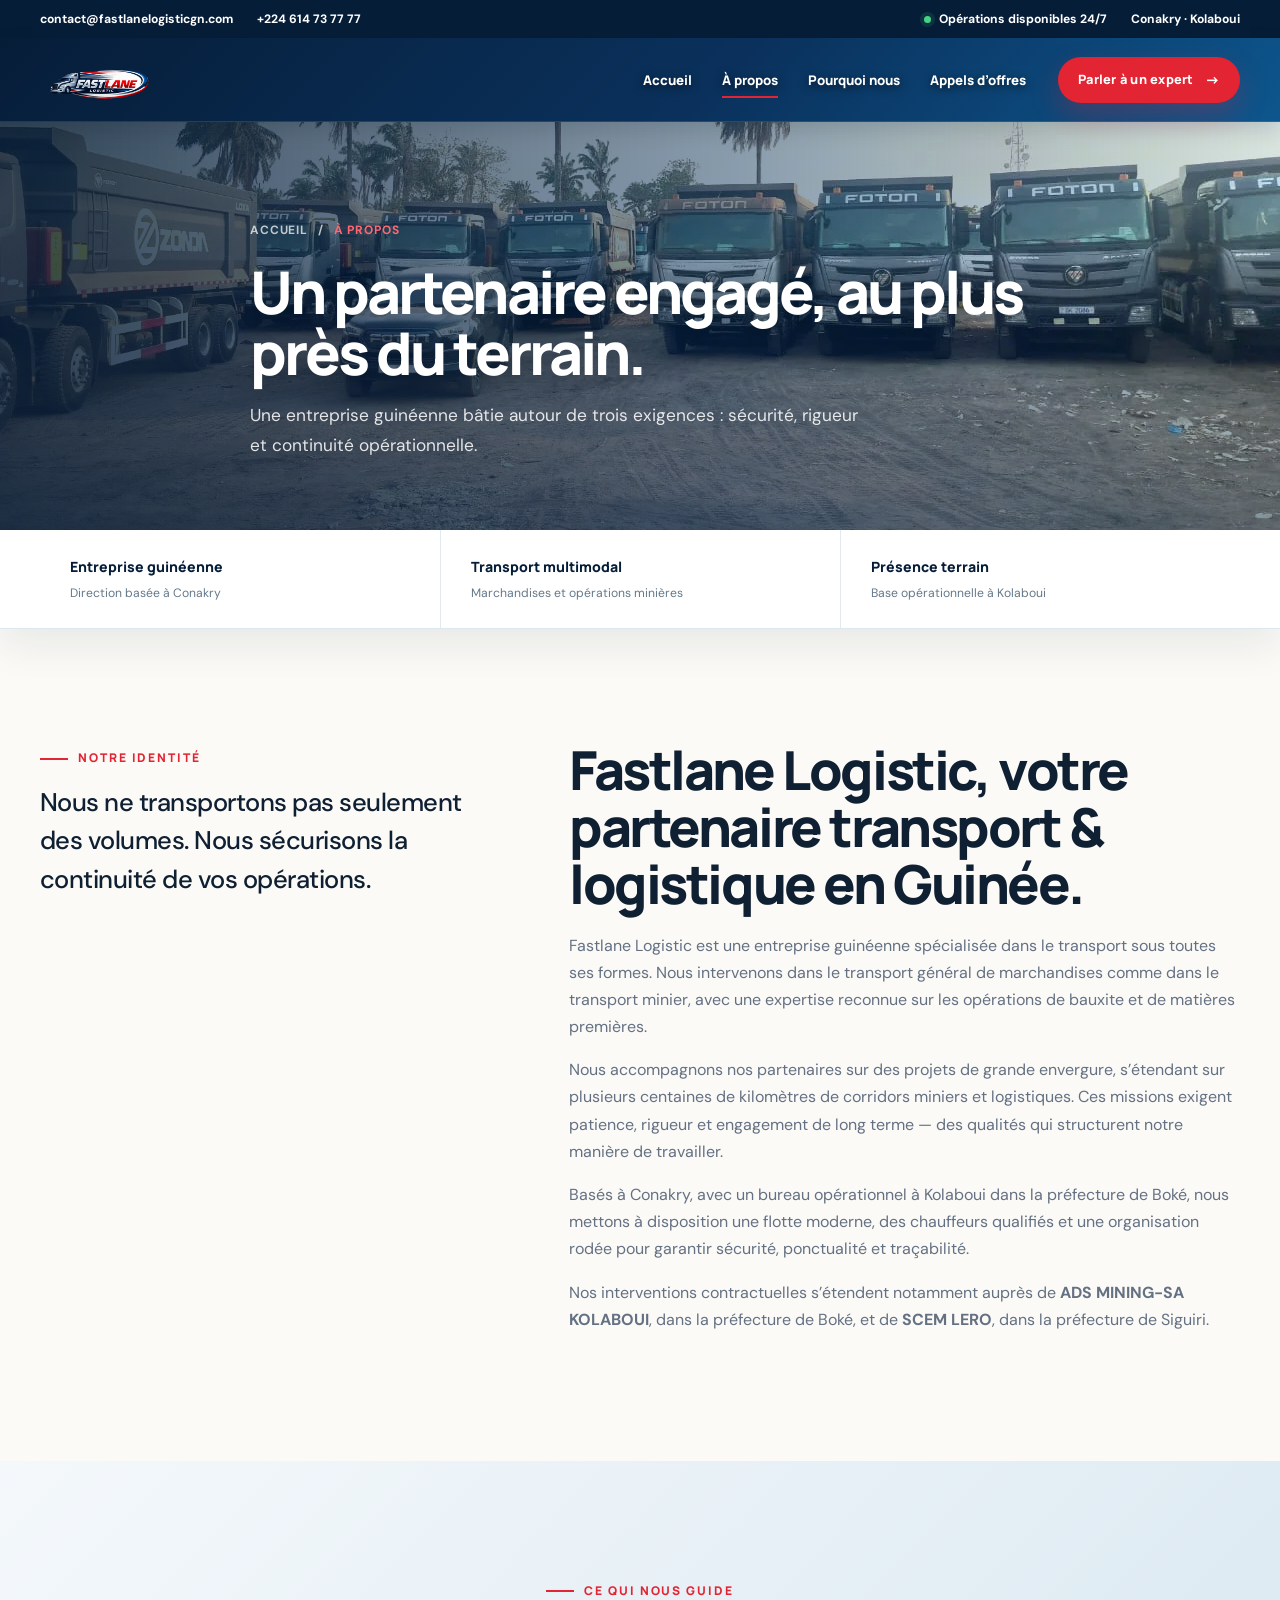
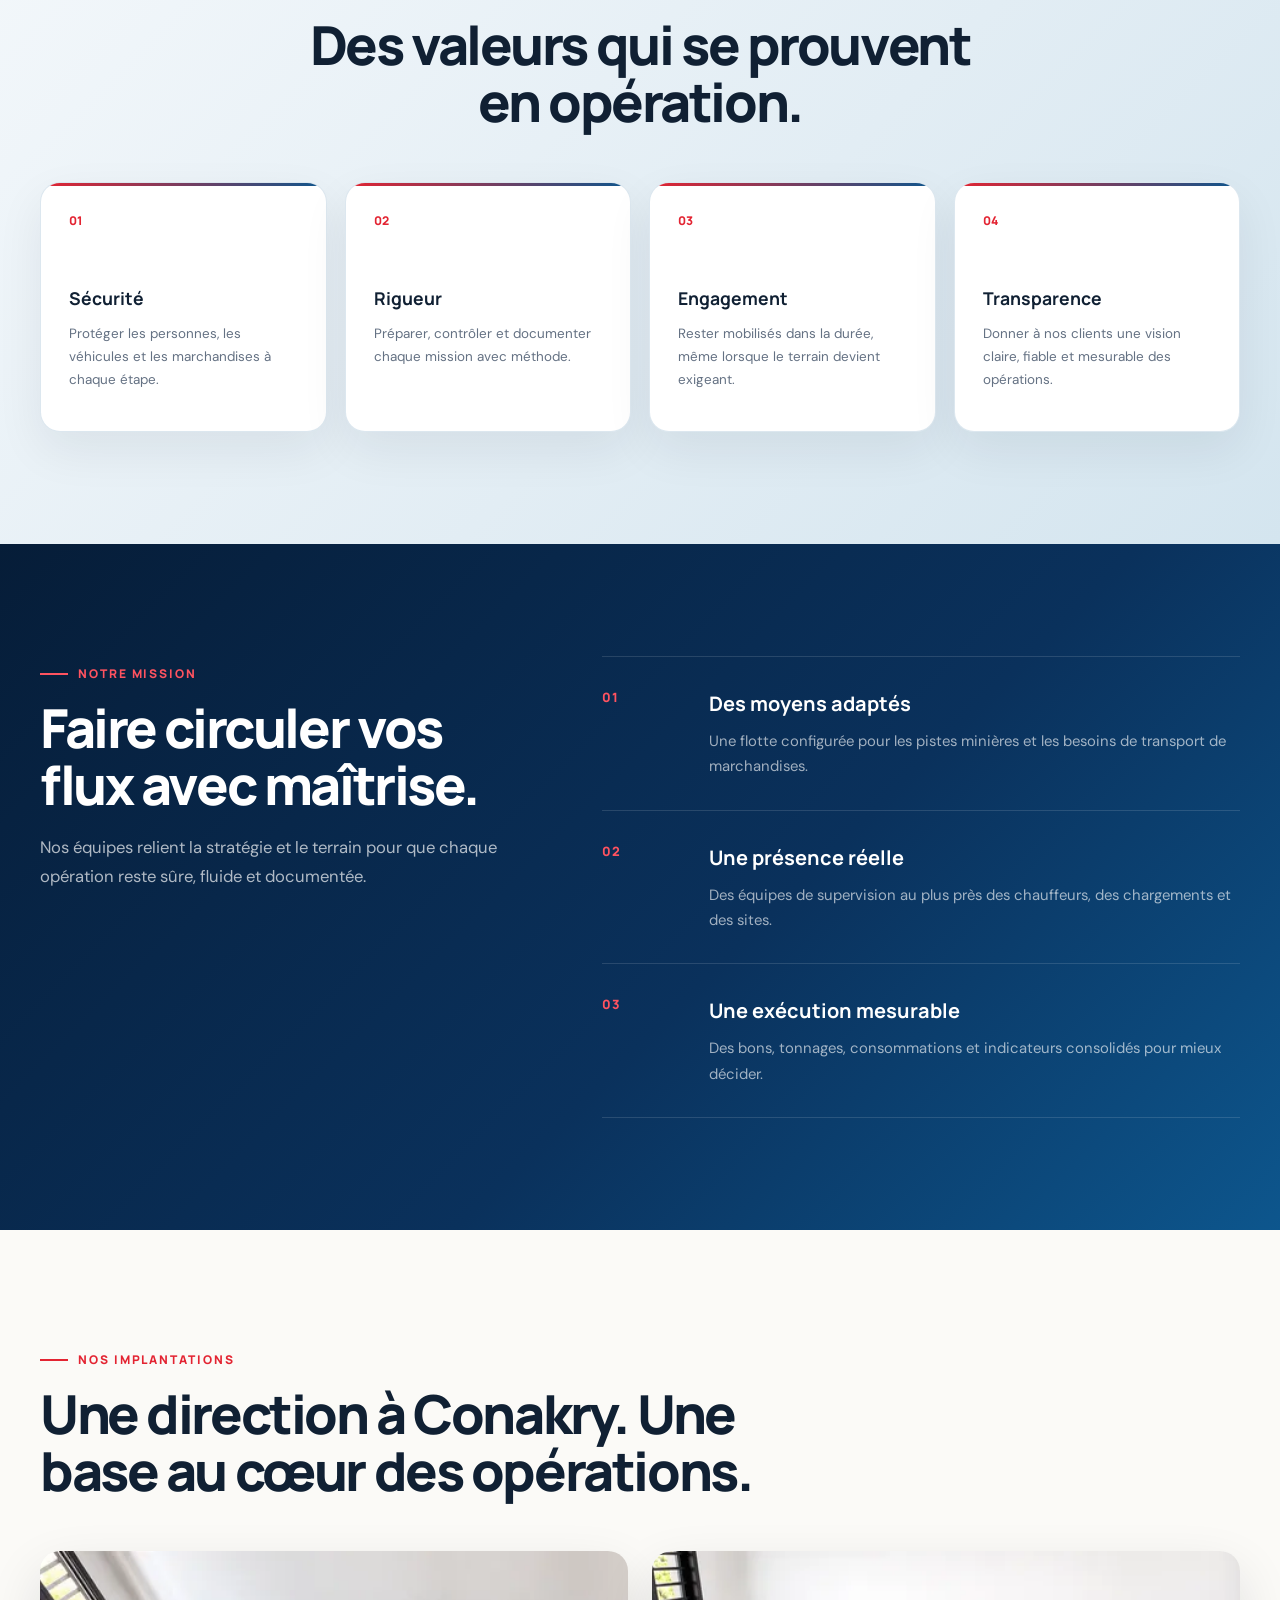
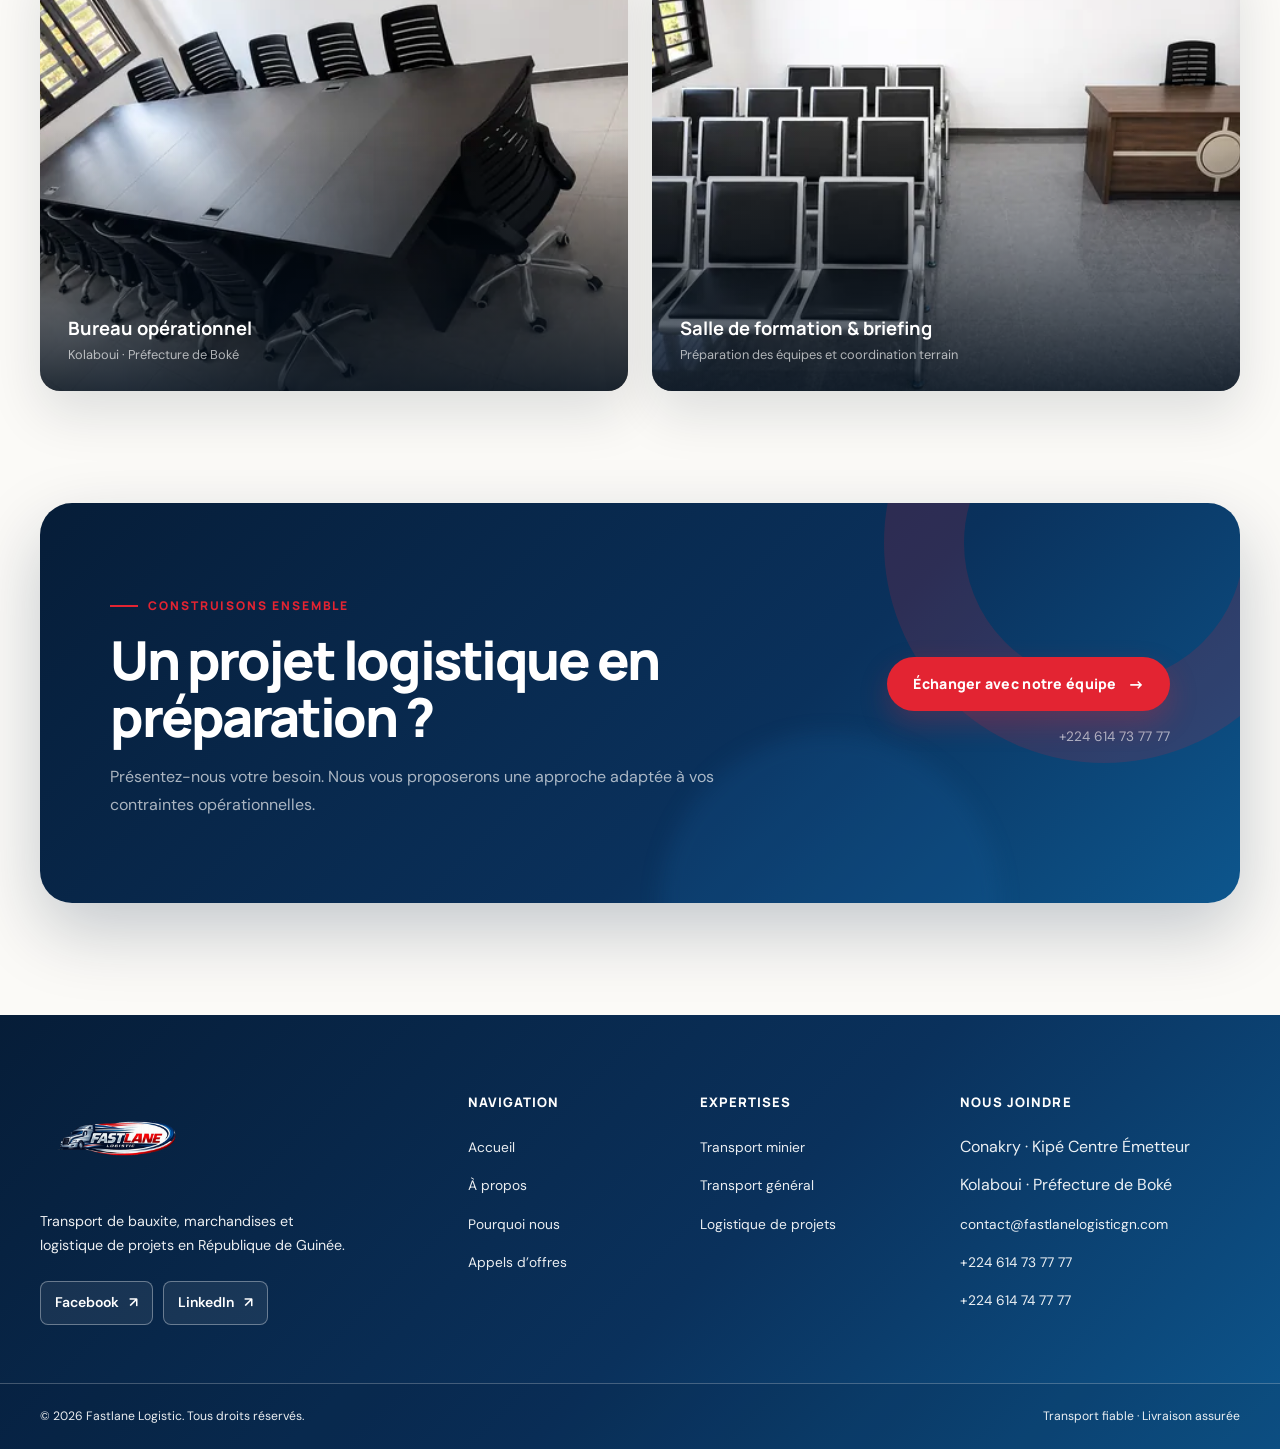
==== commit 3246183c: "feat: improve SEO, responsive design and social links" ====
--- a/a-propos.html
+++ b/a-propos.html
@@ -3,12 +3,65 @@
 <head>
   <meta charset="UTF-8">
   <meta name="viewport" content="width=device-width, initial-scale=1.0">
-  <meta name="description" content="Découvrez Fastlane Logistic, entreprise guinéenne spécialisée dans le transport minier, le transport général et la logistique de projets.">
+  <meta name="description" content="Découvrez Fastlane Logistic, entreprise guinéenne de transport minier et général, basée à Conakry avec un bureau opérationnel à Kolaboui, dans la région de Boké.">
   <meta name="theme-color" content="#03101e">
-  <title>À propos — Fastlane Logistic</title>
+  <title>Entreprise de transport en Guinée | Fastlane Logistic</title>
+  <link rel="canonical" href="https://www.fastlanelogisticgn.com/a-propos.html">
+  <meta name="robots" content="index, follow, max-image-preview:large">
+  <meta property="og:type" content="website">
+  <meta property="og:locale" content="fr_GN">
+  <meta property="og:site_name" content="Fastlane Logistic">
+  <meta property="og:url" content="https://www.fastlanelogisticgn.com/a-propos.html">
+  <meta property="og:title" content="Entreprise de transport en Guinée | Fastlane Logistic">
+  <meta property="og:description" content="Découvrez Fastlane Logistic, entreprise guinéenne de transport minier et général, basée à Conakry avec un bureau opérationnel à Kolaboui, dans la région de Boké.">
+  <link rel="preconnect" href="https://fonts.googleapis.com">
+  <link rel="preconnect" href="https://fonts.gstatic.com" crossorigin>
+  <link rel="stylesheet" href="https://fonts.googleapis.com/css2?family=DM+Sans:wght@400;500;600;700&family=Manrope:wght@500;600;700;800&display=swap">
   <link rel="icon" href="images/logo_fastlane.png" type="image/png">
   <link rel="stylesheet" href="styles.css">
   <script src="script.js" defer></script>
+  <script type="application/ld+json">
+{
+  "@context": "https://schema.org",
+  "@graph": [
+    {
+      "@type": "BreadcrumbList",
+      "@id": "https://www.fastlanelogisticgn.com/a-propos.html#breadcrumb",
+      "itemListElement": [
+        {
+          "@type": "ListItem",
+          "position": 1,
+          "name": "Accueil",
+          "item": "https://www.fastlanelogisticgn.com/"
+        },
+        {
+          "@type": "ListItem",
+          "position": 2,
+          "name": "À propos",
+          "item": "https://www.fastlanelogisticgn.com/a-propos.html"
+        }
+      ]
+    },
+    {
+      "@type": "AboutPage",
+      "@id": "https://www.fastlanelogisticgn.com/a-propos.html#webpage",
+      "url": "https://www.fastlanelogisticgn.com/a-propos.html",
+      "name": "Entreprise de transport en Guinée | Fastlane Logistic",
+      "description": "Découvrez Fastlane Logistic, entreprise guinéenne de transport minier et général, basée à Conakry avec un bureau opérationnel à Kolaboui, dans la région de Boké.",
+      "inLanguage": "fr-GN",
+      "isPartOf": {
+        "@id": "https://www.fastlanelogisticgn.com/#website"
+      },
+      "about": {
+        "@id": "https://www.fastlanelogisticgn.com/#organization"
+      },
+      "breadcrumb": {
+        "@id": "https://www.fastlanelogisticgn.com/a-propos.html#breadcrumb"
+      }
+    }
+  ]
+}
+  </script>
 </head>
 <body class="inner-page about-page">
   <a class="skip-link" href="#main">Aller au contenu</a>
@@ -16,21 +69,21 @@
     <div class="topbar"><div class="container topbar-inner"><div class="topbar-group"><a href="mailto:contact@fastlanelogisticgn.com">contact@fastlanelogisticgn.com</a><a href="tel:+224614737777">+224 614 73 77 77</a></div><div class="topbar-group"><span><i class="status-dot"></i>Opérations disponibles 24/7</span><span>Conakry · Kolaboui</span></div></div></div>
     <nav class="navbar" aria-label="Navigation principale">
       <div class="container nav-inner">
-        <a class="brand" href="index.html" aria-label="Fastlane Logistic — Accueil"><img src="images/logo_fastlane.png" alt="Fastlane Logistic"></a>
+        <a class="brand" href="/" aria-label="Fastlane Logistic — Accueil"><img src="images/logo_fastlane.webp" width="480" height="320" alt="Fastlane Logistic"></a>
         <button class="menu-toggle" type="button" aria-label="Ouvrir le menu" aria-expanded="false" aria-controls="navigation-menu"><span></span></button>
         <div class="nav-menu" id="navigation-menu">
-          <ul class="nav-links"><li><a class="nav-link" href="index.html">Accueil</a></li><li><a class="nav-link active" href="a-propos.html" aria-current="page">À propos</a></li><li><a class="nav-link" href="pourquoi-nous.html">Pourquoi nous</a></li><li><a class="nav-link" href="appels-offres.html">Appels d’offres</a></li></ul>
+          <ul class="nav-links"><li><a class="nav-link" href="/">Accueil</a></li><li><a class="nav-link active" href="a-propos.html" aria-current="page">À propos</a></li><li><a class="nav-link" href="pourquoi-nous.html">Pourquoi nous</a></li><li><a class="nav-link" href="appels-offres.html">Appels d’offres</a></li></ul>
           <a class="btn btn-primary nav-cta" href="contact.html">Parler à un expert <span class="arrow">→</span></a>
         </div>
       </div>
     </nav>
   </header>
 
-  <main id="main">
+  <main id="main" tabindex="-1">
     <section class="page-hero">
-      <img src="images/home.jpeg" alt="Flotte Fastlane Logistic en Guinée" fetchpriority="high">
+      <img src="images/home.webp" width="1280" height="576" alt="Flotte Fastlane Logistic en Guinée" fetchpriority="high" srcset="images/home-640.webp 640w, images/home.webp 1280w" sizes="100vw">
       <div class="container page-hero-content">
-        <div class="breadcrumbs"><a href="index.html">Accueil</a><span>/</span><span>À propos</span></div>
+        <nav class="breadcrumbs" aria-label="Fil d’Ariane"><a href="/">Accueil</a><span>/</span><span>À propos</span></nav>
         <h1>Un partenaire engagé, au plus près du terrain.</h1>
         <p>Une entreprise guinéenne bâtie autour de trois exigences&nbsp;: sécurité, rigueur et continuité opérationnelle.</p>
       </div>
@@ -87,8 +140,8 @@
       <div class="container">
         <header class="section-header js-reveal"><span class="eyebrow">Nos implantations</span><h2 class="section-title">Une direction à Conakry. Une base au cœur des opérations.</h2></header>
         <div class="office-grid">
-          <article class="office-card js-reveal"><img src="images/bureau1.png" alt="Salle de réunion Fastlane Logistic à Kolaboui" loading="lazy"><div class="office-card-info"><strong>Bureau opérationnel</strong><span>Kolaboui · Préfecture de Boké</span></div></article>
-          <article class="office-card js-reveal delay-1"><img src="images/bureau2.png" alt="Salle de formation Fastlane Logistic à Kolaboui" loading="lazy"><div class="office-card-info"><strong>Salle de formation & briefing</strong><span>Préparation des équipes et coordination terrain</span></div></article>
+          <article class="office-card js-reveal"><img src="images/bureau1.webp" width="1600" height="900" alt="Salle de réunion Fastlane Logistic à Kolaboui" loading="lazy" srcset="images/bureau1-640.webp 640w, images/bureau1.webp 1600w" sizes="(max-width: 640px) 100vw, (max-width: 980px) 50vw, 600px" decoding="async"><div class="office-card-info"><strong>Bureau opérationnel</strong><span>Kolaboui · Préfecture de Boké</span></div></article>
+          <article class="office-card js-reveal delay-1"><img src="images/bureau2.webp" width="1600" height="900" alt="Salle de formation Fastlane Logistic à Kolaboui" loading="lazy" srcset="images/bureau2-640.webp 640w, images/bureau2.webp 1600w" sizes="(max-width: 640px) 100vw, (max-width: 980px) 50vw, 600px" decoding="async"><div class="office-card-info"><strong>Salle de formation & briefing</strong><span>Préparation des équipes et coordination terrain</span></div></article>
         </div>
       </div>
     </section>
@@ -97,7 +150,11 @@
   </main>
 
   <footer class="site-footer">
-    <div class="container footer-main"><div class="footer-brand"><img src="images/logo_fastlane.png" alt="Fastlane Logistic"><p>Transport de bauxite, marchandises et logistique de projets en République de Guinée.</p></div><div><h2 class="footer-title">Navigation</h2><ul class="footer-links"><li><a href="index.html">Accueil</a></li><li><a href="a-propos.html">À propos</a></li><li><a href="pourquoi-nous.html">Pourquoi nous</a></li><li><a href="appels-offres.html">Appels d’offres</a></li></ul></div><div><h2 class="footer-title">Expertises</h2><ul class="footer-links"><li><a href="index.html#expertises">Transport minier</a></li><li><a href="index.html#expertises">Transport général</a></li><li><a href="index.html#expertises">Logistique de projets</a></li></ul></div><div><h2 class="footer-title">Nous joindre</h2><ul class="footer-contact"><li>Conakry · Kipé Centre Émetteur</li><li>Kolaboui · Préfecture de Boké</li><li><a href="mailto:contact@fastlanelogisticgn.com">contact@fastlanelogisticgn.com</a></li><li><a href="tel:+224614737777">+224 614 73 77 77</a></li><li><a href="tel:+224614747777">+224 614 74 77 77</a></li></ul></div></div>
+    <div class="container footer-main"><div class="footer-brand"><img src="images/logo_fastlane.webp" width="480" height="320" alt="Fastlane Logistic"><p>Transport de bauxite, marchandises et logistique de projets en République de Guinée.</p>
+        <nav class="footer-socials" aria-label="Réseaux sociaux">
+          <a href="https://www.facebook.com/profile.php?id=61590677540337&amp;locale=fr_FR" target="_blank" rel="noopener noreferrer" aria-label="Facebook (nouvel onglet)">Facebook <span aria-hidden="true">↗</span></a>
+          <a href="https://www.linkedin.com/feed/" target="_blank" rel="noopener noreferrer" aria-label="LinkedIn (nouvel onglet)">LinkedIn <span aria-hidden="true">↗</span></a>
+        </nav></div><div><h2 class="footer-title">Navigation</h2><ul class="footer-links"><li><a href="/">Accueil</a></li><li><a href="a-propos.html">À propos</a></li><li><a href="pourquoi-nous.html">Pourquoi nous</a></li><li><a href="appels-offres.html">Appels d’offres</a></li></ul></div><div><h2 class="footer-title">Expertises</h2><ul class="footer-links"><li><a href="/#expertises">Transport minier</a></li><li><a href="/#expertises">Transport général</a></li><li><a href="/#expertises">Logistique de projets</a></li></ul></div><div><h2 class="footer-title">Nous joindre</h2><ul class="footer-contact"><li>Conakry · Kipé Centre Émetteur</li><li>Kolaboui · Préfecture de Boké</li><li><a href="mailto:contact@fastlanelogisticgn.com">contact@fastlanelogisticgn.com</a></li><li><a href="tel:+224614737777">+224 614 73 77 77</a></li><li><a href="tel:+224614747777">+224 614 74 77 77</a></li></ul></div></div>
     <div class="footer-note"><div class="container footer-note-inner"><span>© <span data-year>2026</span> Fastlane Logistic. Tous droits réservés.</span><span>Transport fiable · Livraison assurée</span></div></div>
   </footer>
 </body>
--- a/styles.css
+++ b/styles.css
@@ -1,4 +1,3 @@
-@import url('https://fonts.googleapis.com/css2?family=DM+Sans:wght@400;500;600;700&family=Manrope:wght@500;600;700;800&display=swap');
 
 :root {
   --navy-950: #03101e;
@@ -3445,3 +3444,119 @@
     transform: none !important;
   }
 }
+
+
+/* SEO and accessibility review: readable cover, stable images and keyboard navigation. */
+img { height: auto; }
+
+:where(a, button, input, select, textarea):focus-visible {
+  outline: 3px solid #2186d0;
+  outline-offset: 4px;
+  box-shadow: 0 0 0 2px #fff;
+}
+
+.hero-grid {
+  width: min(calc(100% - 48px), var(--container));
+  margin-inline: auto;
+  grid-template-columns: minmax(0, 1fr) 285px;
+  gap: 56px;
+}
+
+.hero-copy, .hero-proof { min-width: 0; }
+.hero-bg::before {
+  background: linear-gradient(90deg, rgba(3, 16, 30, .89), rgba(3, 16, 30, .67) 48%, rgba(3, 16, 30, .26)),
+    linear-gradient(0deg, rgba(3, 16, 30, .3), transparent 65%);
+}
+.hero-bg img { filter: saturate(1.04); }
+.hero .accent, .hero .eyebrow { color: #ff6975; }
+.hero .display-title { line-height: 1.12; }
+.hero-lead { font-size: clamp(1rem, 1.25vw, 1.125rem); color: #f0f4f8; }
+.hero .btn-outline-light { background: rgba(3, 16, 30, .55); border-color: rgba(255, 255, 255, .65); }
+.hero .btn-outline-light:hover { background: rgba(3, 16, 30, .85); }
+.contact-list a, .footer-contact a, .cta-phone { overflow-wrap: anywhere; }
+.field, .form-grid, .contact-form-wrap { min-width: 0; }
+
+/* Content stays available when JavaScript is disabled or fails to download. */
+html:not(.js-enabled) .js-reveal { opacity: 1; transform: none; filter: none; }
+html:not(.js-enabled) .site-header { position: relative; }
+html:not(.js-enabled) .hero-grid { padding-top: 100px; }
+html:not(.js-enabled) .page-hero-content { padding-top: 70px; }
+html:not(.js-enabled) [data-contact-form] > .btn { display: none; }
+
+@media (max-width: 900px) {
+  .hero-grid { grid-template-columns: minmax(0, 1fr); gap: 32px; }
+  .nav-menu {
+    position: absolute;
+    top: 100%;
+    bottom: auto;
+    height: calc(100vh - 114px);
+    height: calc(100dvh - 114px);
+    padding: 24px;
+    overflow-y: auto;
+    overscroll-behavior: contain;
+  }
+  html:not(.js-enabled) .menu-toggle { display: none; }
+  html:not(.js-enabled) .navbar { height: auto; padding-block: 16px; }
+  html:not(.js-enabled) .nav-inner { flex-wrap: wrap; gap: 16px; }
+  html:not(.js-enabled) .nav-menu {
+    position: static;
+    visibility: visible;
+    width: 100%;
+    height: auto;
+    padding: 0;
+    opacity: 1;
+    transform: none;
+    background: transparent;
+  }
+  html:not(.js-enabled) .nav-links { flex-direction: row; flex-wrap: wrap; gap: 4px 20px; }
+  html:not(.js-enabled) .nav-links li { width: auto; }
+  html:not(.js-enabled) .nav-link { font-size: .875rem; padding-block: 10px; }
+  html:not(.js-enabled) .nav-cta { margin-top: 0; }
+}
+
+@media (max-width: 640px) {
+  .hero { min-height: 0; }
+  .hero-grid { width: calc(100% - 32px); padding-top: 154px; padding-bottom: 40px; }
+  .hero-copy, .hero-proof { transform: none; }
+  .hero .display-title { font-size: clamp(2rem, 8.8vw, 2.75rem); }
+  .hero .eyebrow { font-size: .75rem; letter-spacing: .1em; }
+  .hero-bg::before { background: linear-gradient(180deg, rgba(3, 16, 30, .86), rgba(3, 16, 30, .7) 55%, rgba(3, 16, 30, .55)); }
+  .hero-proof-label { font-size: .75rem; }
+  .proof-copy { font-size: .875rem; }
+  .expertise-item { font-size: .75rem; letter-spacing: .04em; }
+  .page-hero h1 { font-size: clamp(2rem, 9vw, 2.7rem); overflow-wrap: break-word; }
+  .nav-menu { height: calc(100vh - 110px); height: calc(100dvh - 110px); }
+  .field input, .field select, .field textarea { font-size: 1rem; }
+}
+
+@media (prefers-reduced-motion: reduce) {
+  .hero-copy, .hero-proof { transform: none; }
+}
+
+
+/* Social links shared by all page footers. */
+.footer-socials {
+  display: flex;
+  flex-wrap: wrap;
+  gap: 10px;
+  margin-top: 24px;
+}
+.footer-socials a {
+  display: inline-flex;
+  min-height: 44px;
+  align-items: center;
+  justify-content: center;
+  gap: 10px;
+  padding: 8px 14px;
+  border: 1px solid rgba(255, 255, 255, .35);
+  border-radius: 8px;
+  color: #fff;
+  background: rgba(255, 255, 255, .07);
+  font-size: .875rem;
+  font-weight: 600;
+  transition: background var(--transition), border-color var(--transition);
+}
+.footer-socials a:hover {
+  background: rgba(255, 255, 255, .17);
+  border-color: rgba(255, 255, 255, .7);
+}
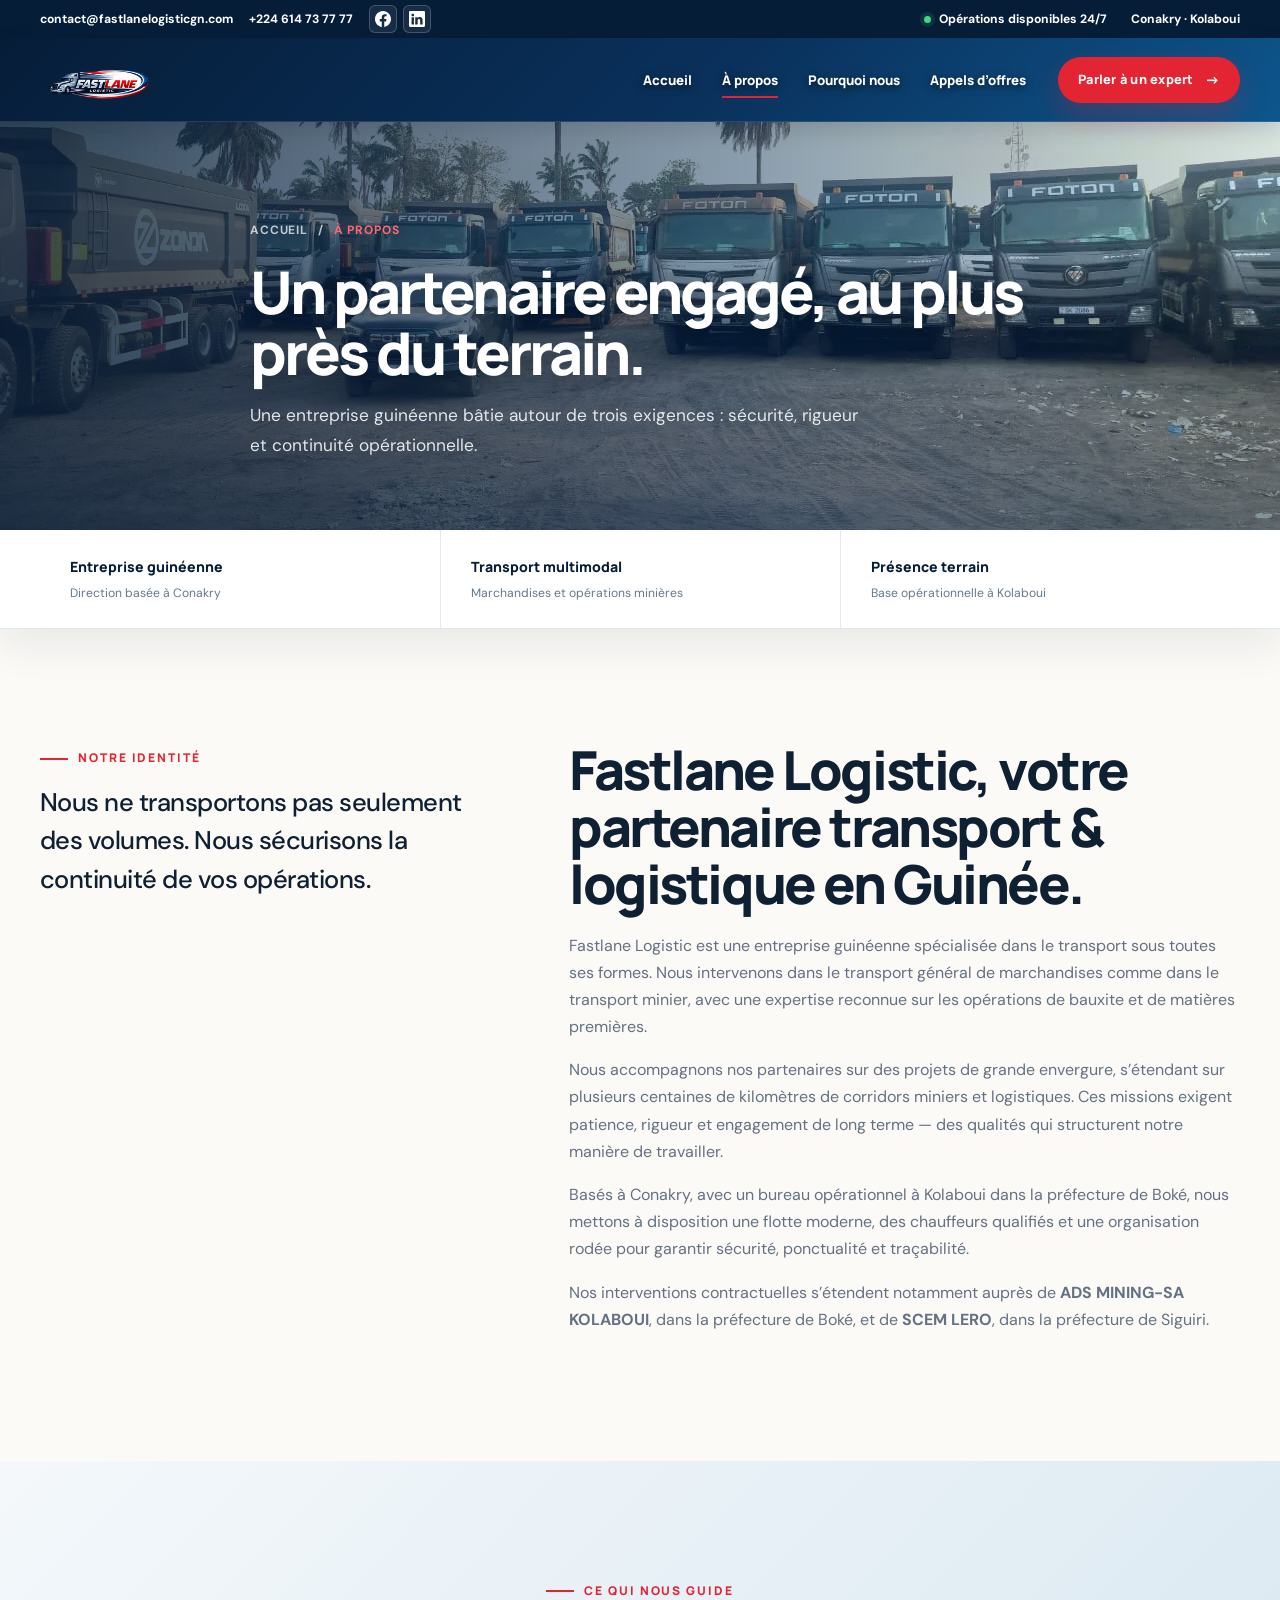
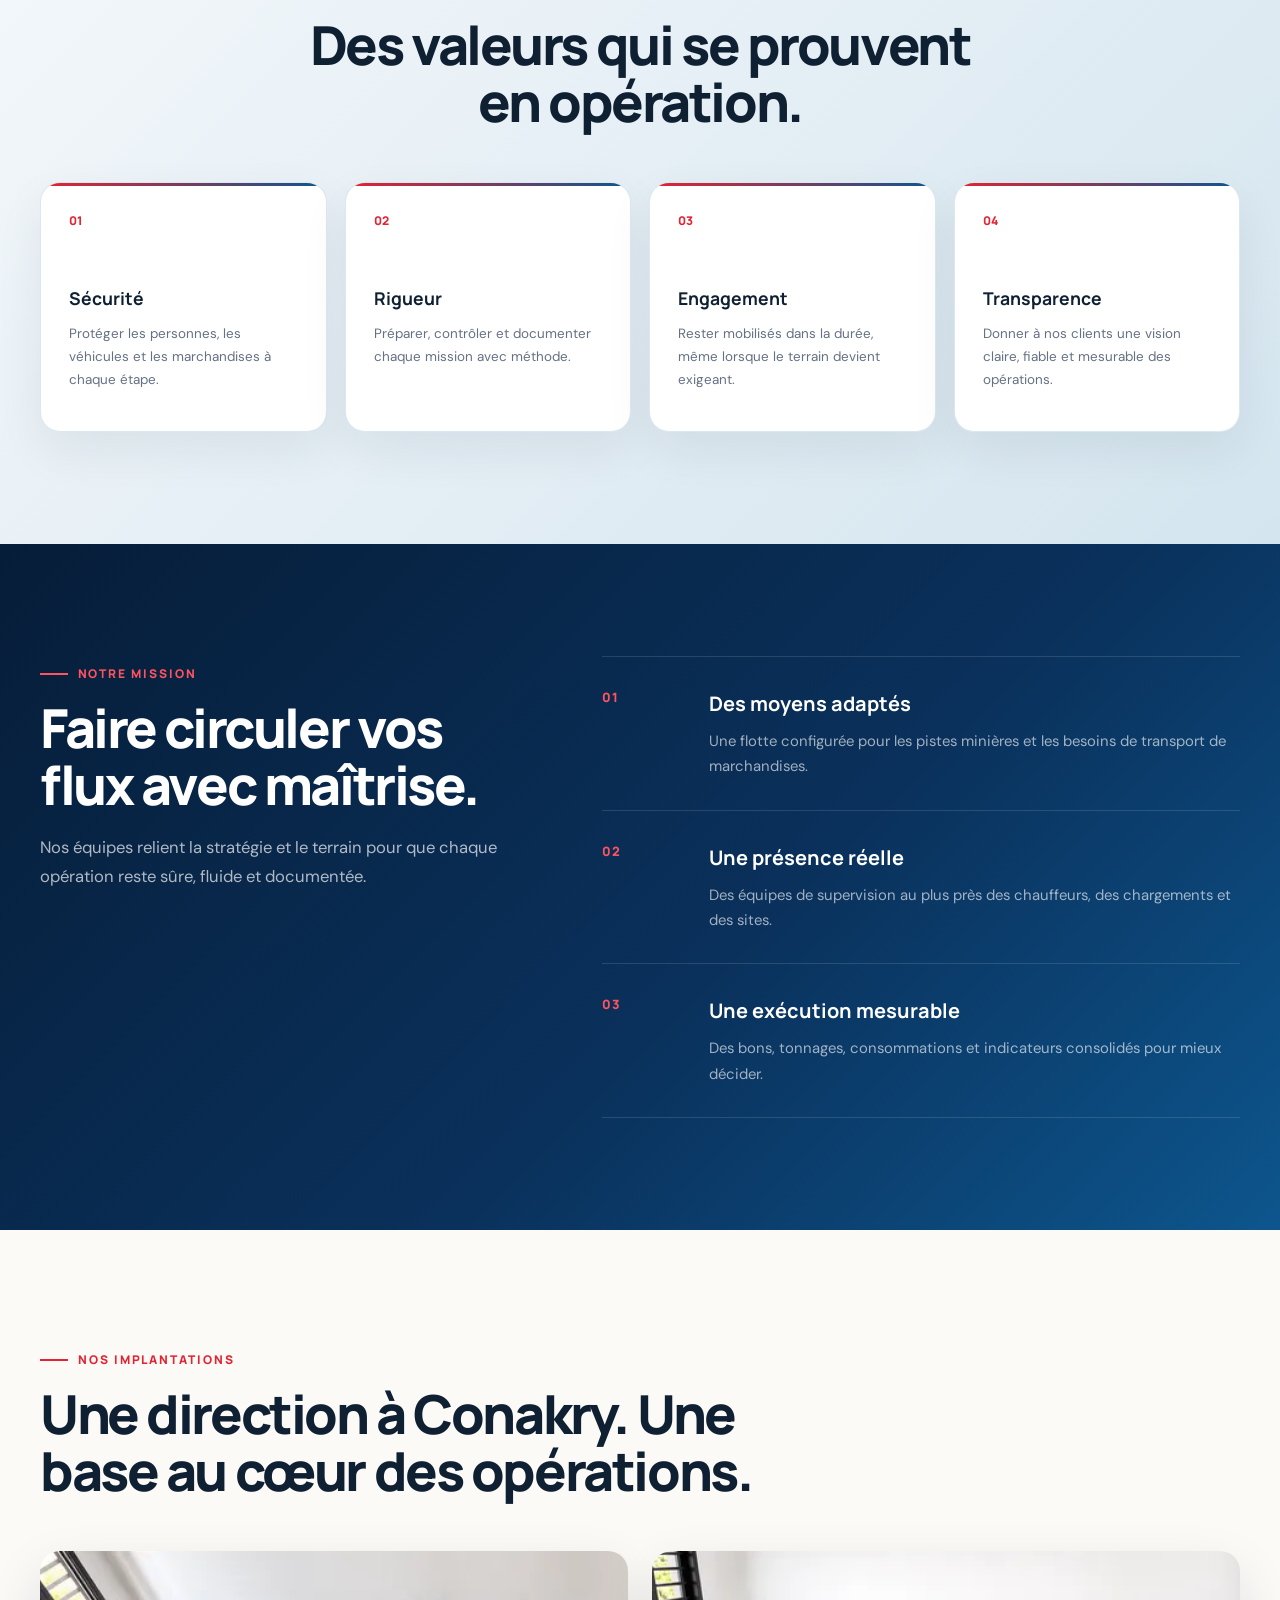
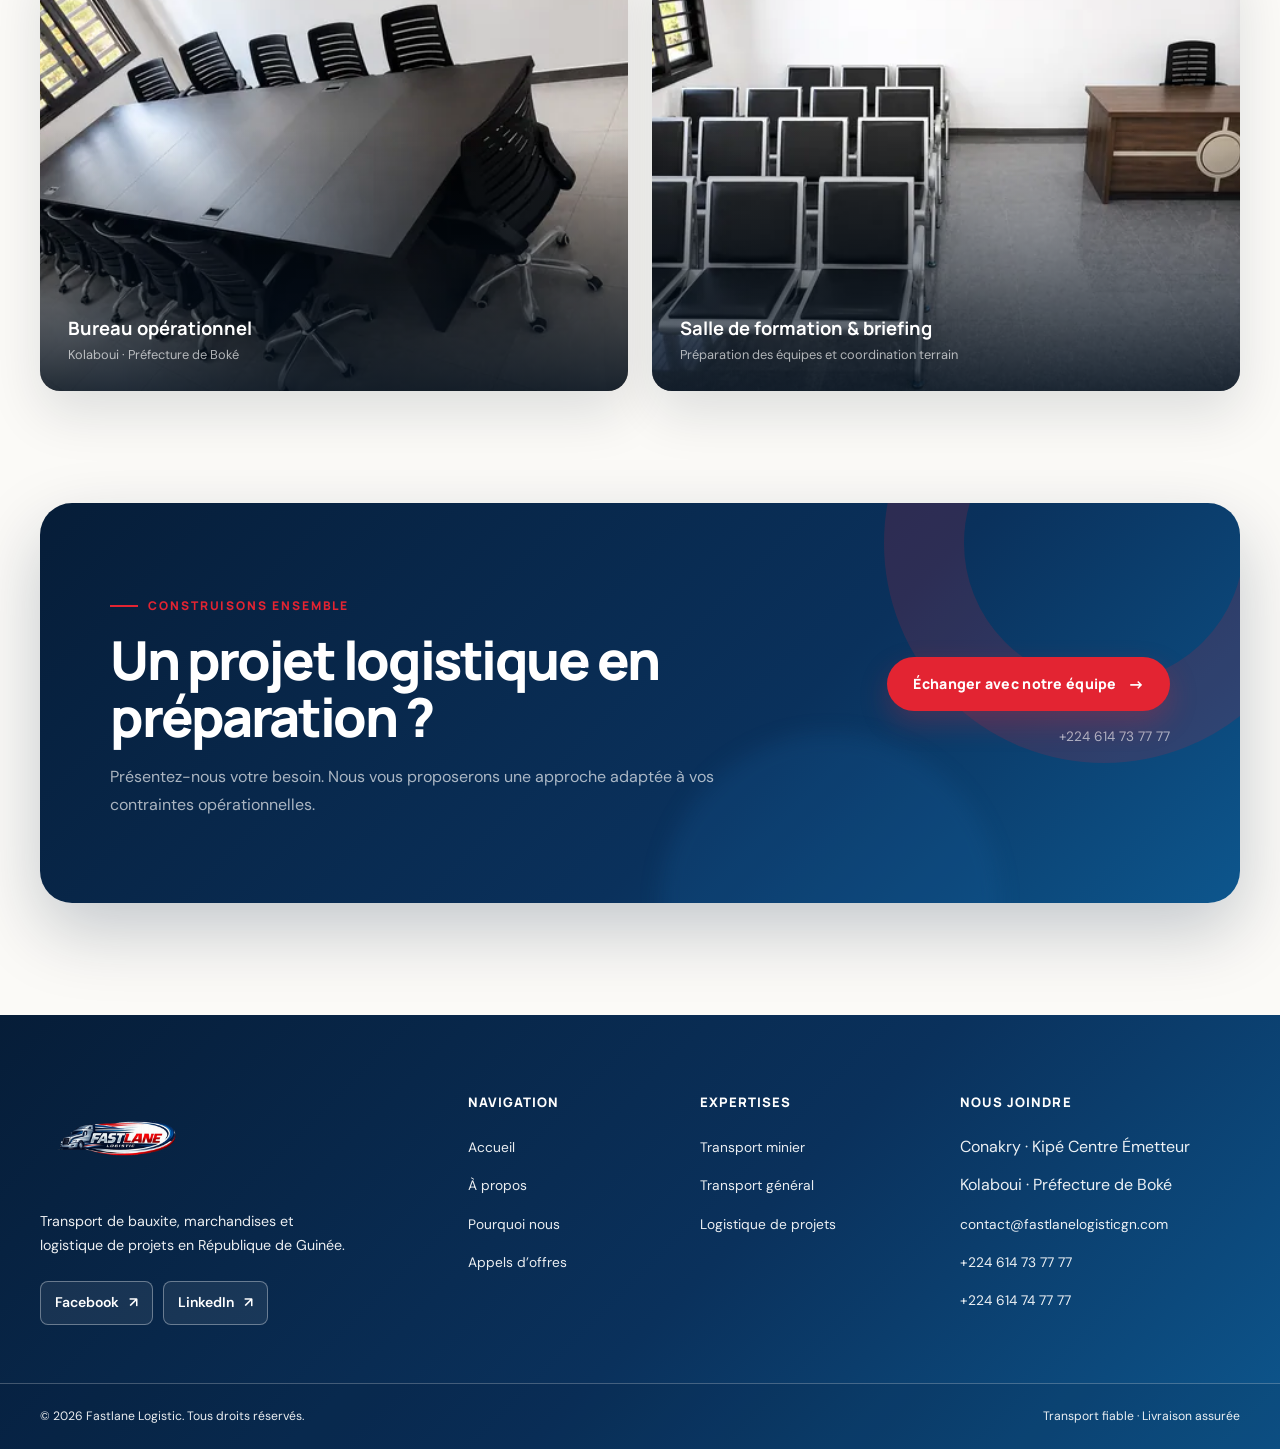
==== commit df2516bf: "feat: add social icons beside header phone number" ====
--- a/a-propos.html
+++ b/a-propos.html
@@ -66,7 +66,11 @@
 <body class="inner-page about-page">
   <a class="skip-link" href="#main">Aller au contenu</a>
   <header class="site-header">
-    <div class="topbar"><div class="container topbar-inner"><div class="topbar-group"><a href="mailto:contact@fastlanelogisticgn.com">contact@fastlanelogisticgn.com</a><a href="tel:+224614737777">+224 614 73 77 77</a></div><div class="topbar-group"><span><i class="status-dot"></i>Opérations disponibles 24/7</span><span>Conakry · Kolaboui</span></div></div></div>
+    <div class="topbar"><div class="container topbar-inner"><div class="topbar-group topbar-contacts"><a href="mailto:contact@fastlanelogisticgn.com">contact@fastlanelogisticgn.com</a><a href="tel:+224614737777">+224 614 73 77 77</a>
+          <nav class="topbar-socials" aria-label="Réseaux sociaux">
+            <a class="topbar-social-link" href="https://www.facebook.com/profile.php?id=61590677540337&amp;locale=fr_FR" target="_blank" rel="noopener noreferrer" aria-label="Facebook (nouvel onglet)" title="Facebook"><img src="images/facebook.svg" width="16" height="16" alt=""></a>
+            <a class="topbar-social-link" href="https://www.linkedin.com/feed/" target="_blank" rel="noopener noreferrer" aria-label="LinkedIn (nouvel onglet)" title="LinkedIn"><img src="images/linkedin.svg" width="16" height="16" alt=""></a>
+          </nav></div><div class="topbar-group"><span><i class="status-dot"></i>Opérations disponibles 24/7</span><span>Conakry · Kolaboui</span></div></div></div>
     <nav class="navbar" aria-label="Navigation principale">
       <div class="container nav-inner">
         <a class="brand" href="/" aria-label="Fastlane Logistic — Accueil"><img src="images/logo_fastlane.webp" width="480" height="320" alt="Fastlane Logistic"></a>
--- a/styles.css
+++ b/styles.css
@@ -3560,3 +3560,54 @@
   background: rgba(255, 255, 255, .17);
   border-color: rgba(255, 255, 255, .7);
 }
+
+
+/* Header social icons follow the phone number on every viewport. */
+.topbar .topbar-contacts {
+  display: flex;
+  min-width: 0;
+  gap: 16px;
+}
+.topbar-contacts > a[href^="tel:"] { white-space: nowrap; }
+.topbar-socials {
+  display: flex;
+  align-items: center;
+  gap: 6px;
+}
+.topbar-social-link {
+  display: inline-flex;
+  width: 28px;
+  height: 28px;
+  flex-shrink: 0;
+  align-items: center;
+  justify-content: center;
+  border: 1px solid rgba(255, 255, 255, .2);
+  border-radius: 6px;
+  background: rgba(255, 255, 255, .07);
+  transition: background var(--transition), border-color var(--transition);
+}
+.topbar-social-link img {
+  width: 16px;
+  height: 16px;
+  filter: brightness(0) invert(1);
+}
+.topbar-social-link:hover {
+  background: rgba(255, 255, 255, .2);
+  border-color: rgba(255, 255, 255, .6);
+}
+@media (max-width: 1080px) {
+  .topbar-contacts > a[href^="mailto:"] { display: none; }
+}
+@media (max-width: 900px) {
+  .topbar-inner { justify-content: space-between; }
+}
+@media (max-width: 640px) {
+  html { scroll-padding-top: 130px; }
+  .topbar { height: 44px; }
+  .topbar .topbar-contacts { width: 100%; justify-content: space-between; gap: 12px; }
+  .topbar .topbar-group:not(.topbar-contacts) { display: none; }
+  .topbar-contacts > a[href^="tel:"] { display: inline-flex; min-height: 44px; align-items: center; font-size: .875rem; }
+  .topbar-social-link { width: 36px; height: 36px; }
+  .topbar-social-link img { width: 18px; height: 18px; }
+  .nav-menu { height: calc(100vh - 120px); height: calc(100dvh - 120px); }
+}
